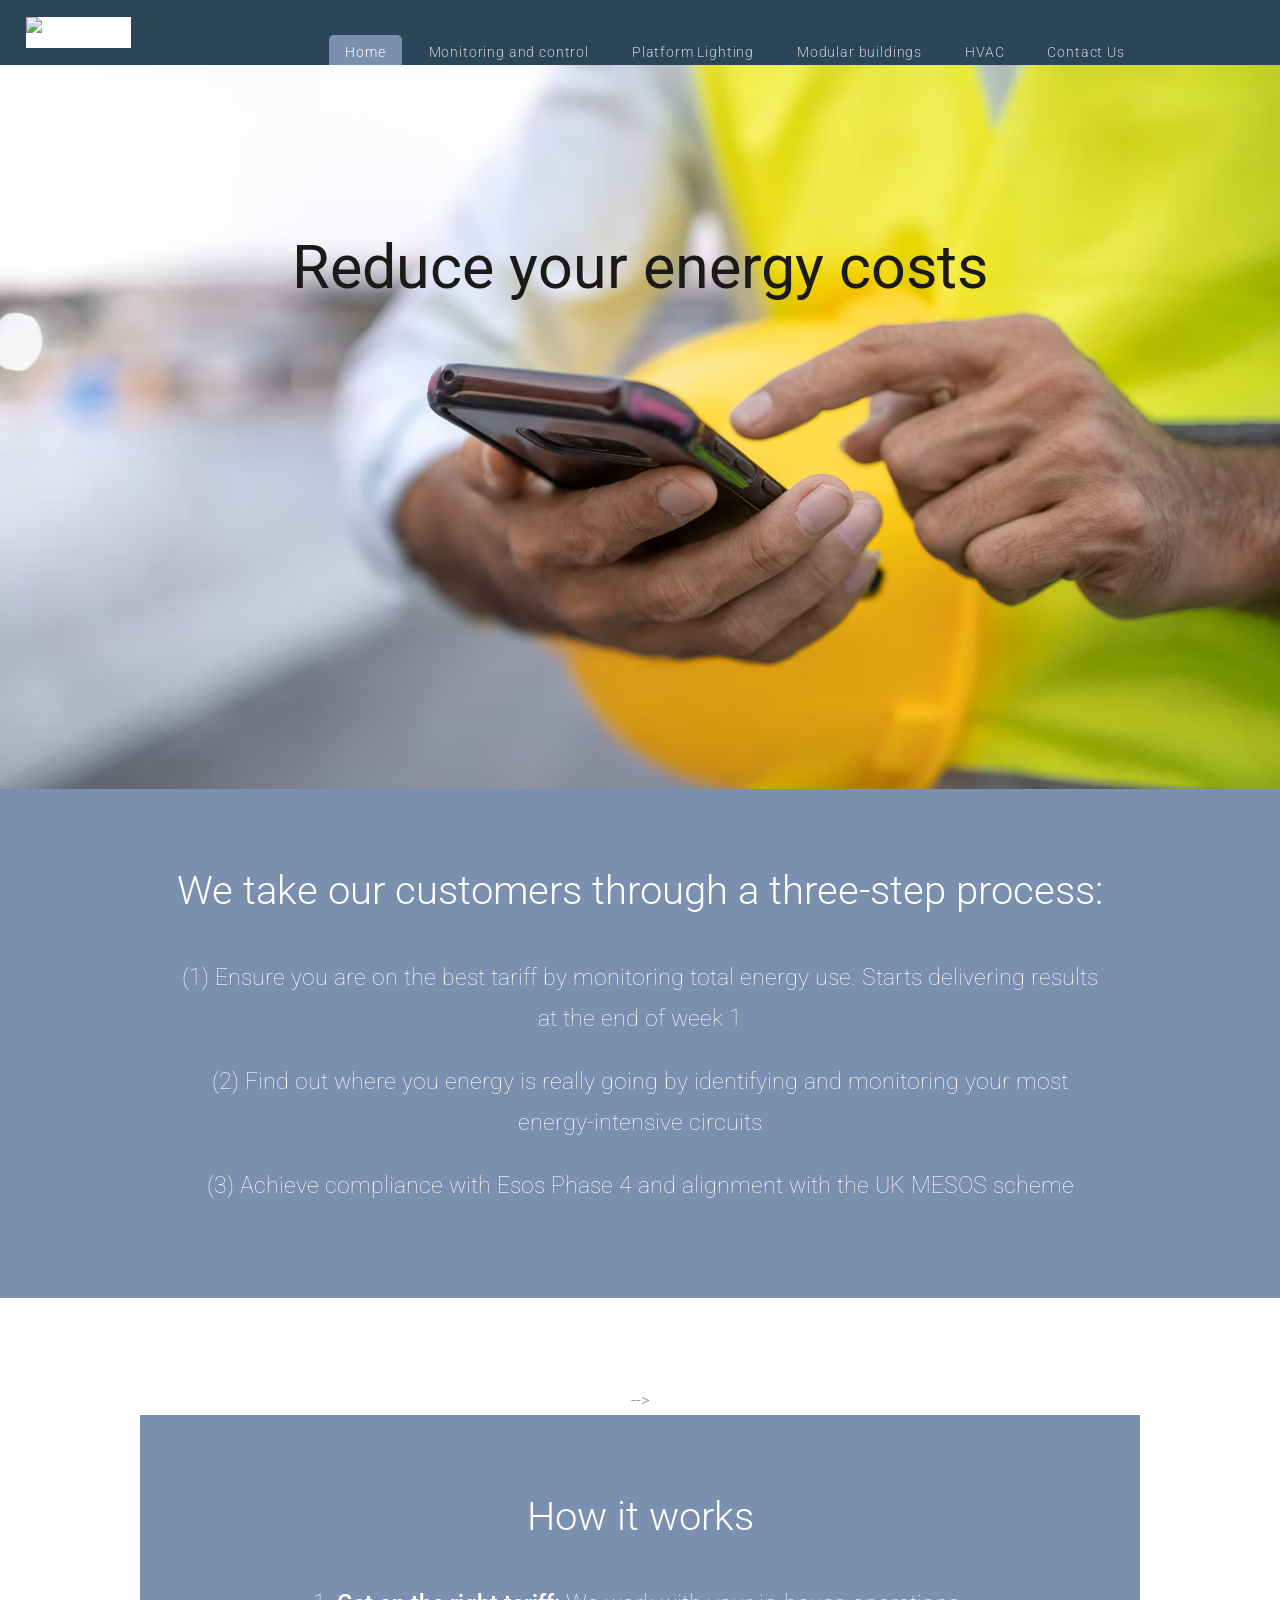
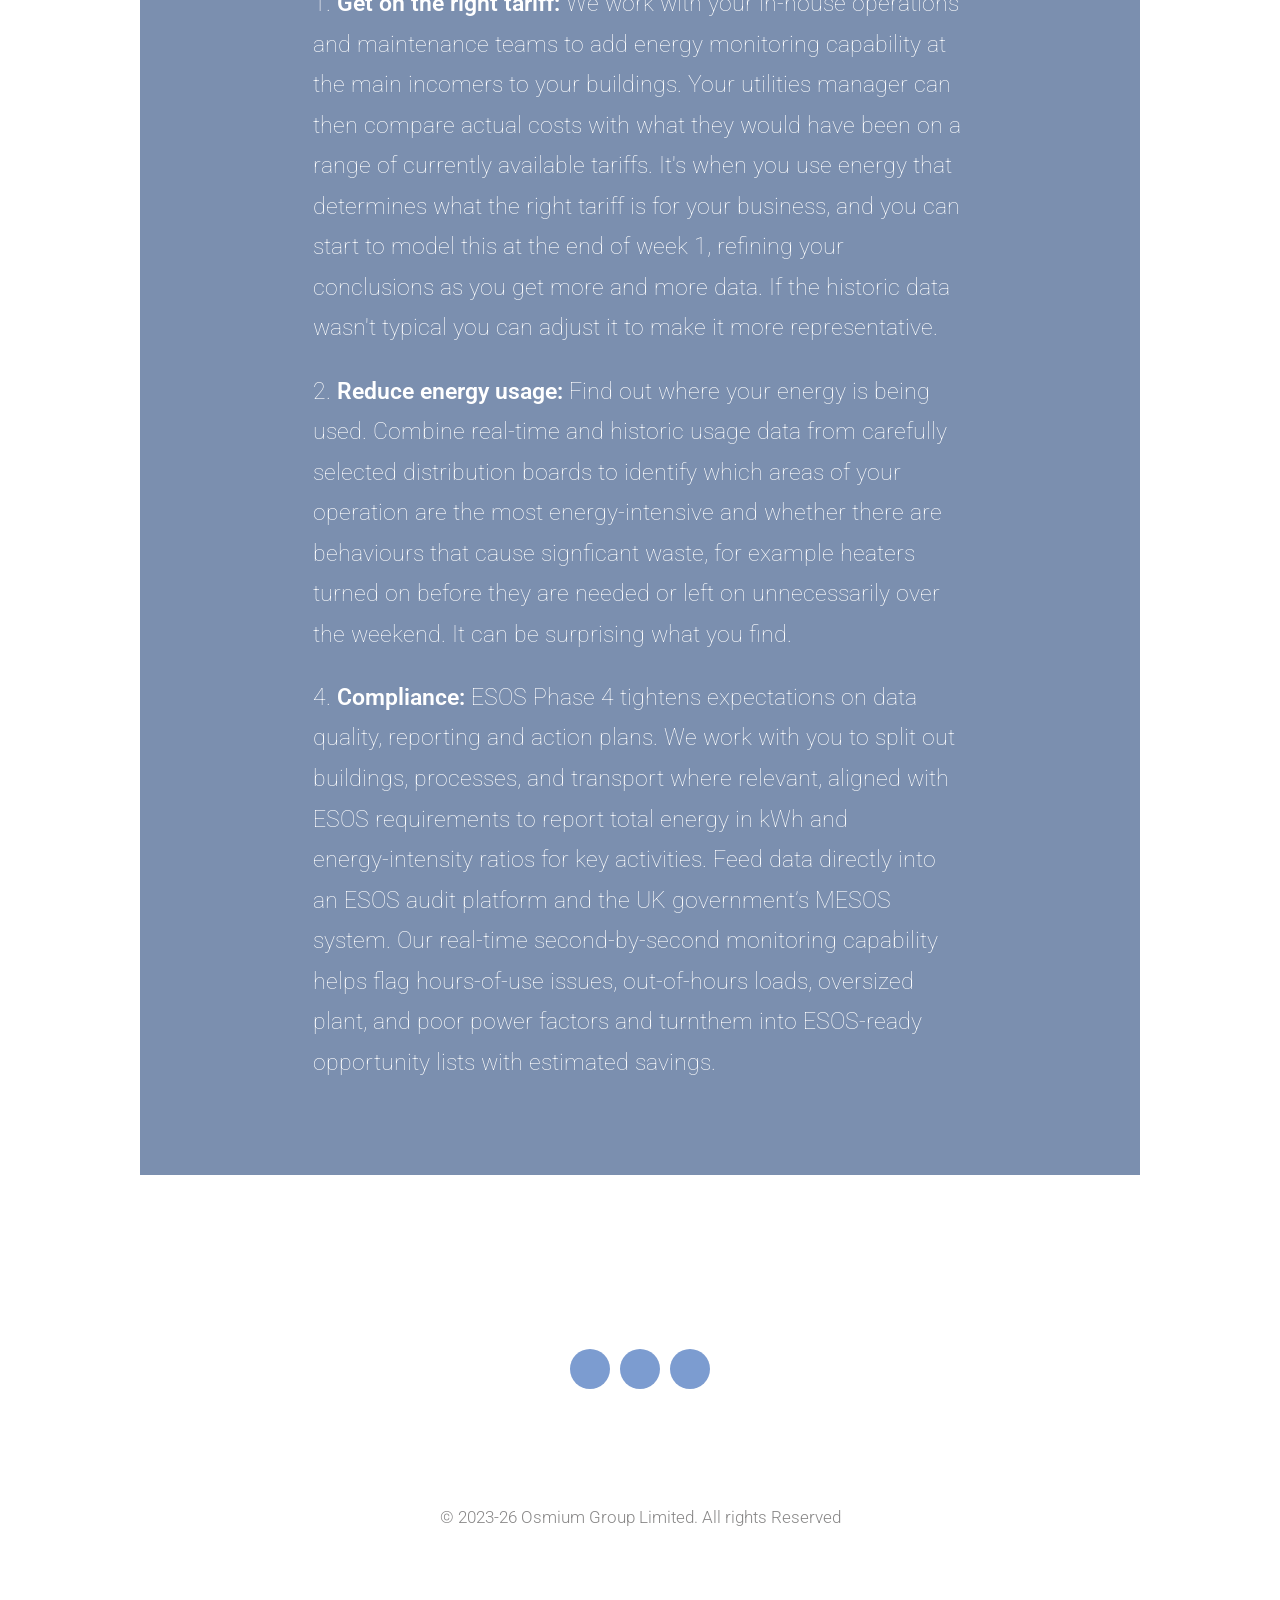
==== index.html @ f65db754 "Overhaul completed. Next job is to add a news section with some historic entries" ====
<!DOCTYPE HTML>
<!--
	Concentric by Pixelarity
	pixelarity.com | hello@pixelarity.com
	License: pixelarity.com/license
-->
<html>
	<head>
		<title>Osmium</title>
		<meta charset="utf-8" />
		<meta name="viewport" content="width=device-width, initial-scale=1, user-scalable=no" />
		<link rel="stylesheet" href="assets/css/main.css" />
	</head>
	<body class="homepage is-preload">
		<div id="page-wrapper">

			<!-- Header -->
				<div id="header">
					<div>

						<!-- Logo -->
							<div id="logo">
								<a href="index.html"><img src="images/osmium_logo_1.avif" class="header-logo" alt="Osmium" /></a>
							</div>

						<!-- Nav -->
							<nav id="nav">
								<ul>
									<li class="current_page_item"><a href="index.html">Home</a></li>
									<li><a href="energy-monitoring.html">Monitoring and control</a></li>
									<li><a href="platform-lighting.html">Platform Lighting</a></li>
									<li><a href="modular-buildings.html">Modular buildings</a></li>
									<li><a href="compressors.html">HVAC</a></li>
									<li><a href="contact-us.html">Contact Us</a></li>
									<!-- <li>
										<a href="#">Menu</a>
										<ul>
											<li><a href="platform-lighting.html">Platform Lighting</a></li>
											<li><a href="modular-buildings.html">Modular buildings</a></li>
											<li><a href="energy-monitoring.html">Energy Monitoring</a></li>
											<li><a href="compressors.html">Compressors</a></li>
										</ul>
									</li> -->
								</ul>
							</nav>

					</div>
				</div>

			<!-- Banner -->
				<div id="banner">
					<div class="container">
						<section>
							<header>
								<h2>Reduce your energy costs</h2>
								<span class="byline"><br><br><br><br><br><br><br><br></span>
							</header>
						</section>
					</div>
				</div>

			<!-- Intro -->
				<div id="intro">
					<div class="container">
						<section>
							<header>
								<h2>We take our customers through a three-step process:</h2>
							</header>
							<div class="content">
								<p>(1) Ensure you are on the best tariff by monitoring total energy use. Starts delivering results at the end of week 1</p>
								<p>(2) Find out where you energy is really going by identifying and monitoring your most energy-intensive circuits</p>
								<p>(3) Achieve compliance with Esos Phase 4 and alignment with the UK MESOS scheme</p>
							</div>
						</section>
					</div>
				</div>

			<!-- Main -->
				<div id="main">
					<div class="container">
						<!--
						<header>
							<h2>Why choose Osmium?</h2>
						</header>
						<br /> -->

						<!-- Row #1 -->

						<!--

							<ul class="featured">
								<li>
									<span class="pennant"><span class="icon solid fa-flag"></span></span>
									<h3>Reduce site visits</h3>
									<p>Unnecessary trips to remote locations waste time and money. Osmium lets you diagnose and fix issues without leaving your desk.</p>
									<p><a href="#">Read more...</a></p>
								</li>
								<li>
									<span class="pennant"><span class="icon solid fa-user"></span></span>
									<h3>Minimise downtime</h3>
									<p>Catch problems early with real-time alerts and remote controls, so your operations stay running smoothly.</p>
									<p><a href="#">Read more...</a></p>
								</li>
								<li>
									<span class="pennant"><span class="icon solid fa-inbox"></span></span>
									<h3>Extend asset life</h3>
									<p>Continuous monitoring helps you identify inefficiencies, optimise performance, and maximise the lifespan of equipment.</p>
									<p><a href="#">Read more...</a></p>
								</li>
								<li>
									<span class="pennant"><span class="icon solid fa-road"></span></span>
									<h3>Easy to deploy</h3>
									<p>Start small with a pilot, then scale up as your needs grow — Osmium is modular and works with your existing systems.</p>
									<p><a href="#">Read more...</a></p>
								</li>
								<!-- <li>
									<span class="pennant"><span class="icon solid fa-tag"></span></span>
									<h3>Lorem Ipsum</h3>
									<p>Praesent dapibus, neque id cursus faucibus, tortor neque egestas augue vulputate.</p>
								</li>
								<li>
									<span class="pennant"><span class="icon solid fa-cloud"></span></span>
									<h3>Lorem Ipsum</h3>
									<p>Praesent dapibus, neque id cursus faucibus, tortor neque egestas augue vulputate.</p>
								</li>
								<li>
									<span class="pennant"><span class="icon solid fa-bell"></span></span>
									<h3>Lorem Ipsum</h3>
									<p>Praesent dapibus, neque id cursus faucibus, tortor neque egestas augue vulputate.</p>
								</li>
								<li>
									<span class="pennant"><span class="icon solid fa-bullhorn"></span></span>
									<h3>Lorem Ipsum</h3>
									<p>Praesent dapibus, neque id cursus faucibus, tortor neque egestas augue vulputate.</p>
								</li> -->
							</ul>
						-->
						<!--<ul class="actions special">
							<li><a href="#contact" class="button alt">Book a demo now</a></li>
						</ul>..>

						

					</div>
				</div>

				<!-- How it works -->
				<div id="process">
					<div class="container">
						<section>
							<header>
								<h2>How it works</h2>
							</header>
							<div class="content left-align">
								<p>1. <strong>Get on the right tariff:</strong> We work with your in-house operations and maintenance teams to add energy monitoring capability at the main incomers to your buildings. Your utilities manager can then compare actual costs with what they would have been on a range of currently available tariffs. It's when you use energy that determines what the right tariff is for your business, and you can start to model this at the end of week 1, refining your conclusions as you get more and more data. If the historic data wasn't typical you can adjust it to make it more representative.</p>
								<p>2. <strong>Reduce energy usage:</strong> Find out where your energy is being used. Combine real-time and historic usage data from carefully selected distribution boards to identify which areas of your operation are the most energy-intensive and whether there are behaviours that cause signficant waste, for example heaters turned on before they are needed or left on unnecessarily over the weekend. It can be surprising what you find.</p>
								<p>4. <strong>Compliance:</strong> ESOS Phase 4 tightens expectations on data quality, reporting and action plans. We work with you to split out buildings, processes, and transport where relevant, aligned with ESOS requirements to report total energy in kWh and energy‑intensity ratios for key activities. Feed data directly into an ESOS audit platform and the UK government’s MESOS system. Our real-time second-by-second monitoring capability helps flag hours‑of‑use issues, out‑of‑hours loads, oversized plant, and poor power factors and turnthem into ESOS‑ready opportunity lists with estimated savings.</p>
							</div>
						</section>
					</div>
				</div>

			<!-- Staff -->


			<!-- Tweet -->


			<!-- Contact -->

			<!-- Footer -->
				<section id="footer">
					<div class="container">


						<!-- Lists -->


						<!-- Social -->
							<section>
								<ul class="social">
									<li><a href="#" class="icon brands fa-facebook-f"><span>Facebook</span></a></li>
									<li><a href="#" class="icon brands fa-twitter"><span>Twitter</span></a></li>
									<li><a href="#" class="icon brands fa-linkedin"><span>Linkedin</span></a></li>
								</ul>
							</section>

						<!-- Copyright -->
							<div class="copyright">
								&copy; 2023-26 Osmium Group Limited. All rights Reserved
							</div>

					</div>
				</section>

		</div>

		<!-- Scripts -->
			<script src="assets/js/jquery.min.js"></script>
			<script src="assets/js/jquery.dropotron.min.js"></script>
			<script src="assets/js/browser.min.js"></script>
			<script src="assets/js/breakpoints.min.js"></script>
			<script src="assets/js/util.js"></script>
			<script src="assets/js/main.js"></script>

	</body>
</html>
---- assets/css/main.css ----
@import url("https://fonts.googleapis.com/css?family=Roboto:400,300,300italic,100");
@import url(fontawesome-all.min.css);

/*
	Concentric by Pixelarity
	pixelarity.com | hello@pixelarity.com
	License: pixelarity.com/license
*/

html, body, div, span, applet, object,
iframe, h1, h2, h3, h4, h5, h6, p, blockquote,
pre, a, abbr, acronym, address, big, cite,
code, del, dfn, em, img, ins, kbd, q, s, samp,
small, strike, strong, sub, sup, tt, var, b,
u, i, center, dl, dt, dd, ol, ul, li, fieldset,
form, label, legend, table, caption, tbody,
tfoot, thead, tr, th, td, article, aside,
canvas, details, embed, figure, figcaption,
footer, header, hgroup, menu, nav, output, ruby,
section, summary, time, mark, audio, video {
	margin: 0;
	padding: 0;
	border: 0;
	font-size: 100%;
	font: inherit;
	scroll-behavior: smooth;
	vertical-align: baseline;}

article, aside, details, figcaption, figure,
footer, header, hgroup, menu, nav, section {
	display: block;}

body {
	line-height: 1;
}

ol, ul {
	list-style: none;
}

blockquote, q {
	quotes: none;
}

	blockquote:before, blockquote:after, q:before, q:after {
		content: '';
		content: none;
	}

table {
	border-collapse: collapse;
	border-spacing: 0;
}

body {
	-webkit-text-size-adjust: none;
}

mark {
	background-color: transparent;
	color: inherit;
}

input::-moz-focus-inner {
	border: 0;
	padding: 0;
}

input, select, textarea {
	-moz-appearance: none;
	-webkit-appearance: none;
	-ms-appearance: none;
	appearance: none;
}

/* Basic */

	html {
		box-sizing: border-box;
	}

	*, *:before, *:after {
		box-sizing: inherit;
	}

	body {
		background: #333131;
	}

		body.is-preload *, body.is-preload *:before, body.is-preload *:after {
			-moz-animation: none !important;
			-webkit-animation: none !important;
			-ms-animation: none !important;
			animation: none !important;
			-moz-transition: none !important;
			-webkit-transition: none !important;
			-ms-transition: none !important;
			transition: none !important;
		}

	body, input, textarea, select {
		font-family: 'Roboto', sans-serif;
		font-size: 15pt;
		font-weight: 300;
		line-height: 1.75em;
		color: #888787;
	}

	h1, h2, h3, h4, h5, h6 {
		font-weight: 300;
		color: #333131;
	}

		h1 a, h2 a, h3 a, h4 a, h5 a, h6 a {
			color: inherit;
			text-decoration: none;
		}

	strong, b {
		font-weight: 400;
		color: #333131;
	}

	em, i {
		font-style: italic;
	}

	a {
		color: #7C9CD0;
	}

	sub {
		position: relative;
		top: 0.5em;
		font-size: 0.8em;
	}

	sup {
		position: relative;
		top: -0.5em;
		font-size: 0.8em;
	}

	hr {
		border: 0;
		border-top: solid 1px #ddd;
	}

	blockquote {
		border-left: solid 0.5em #ddd;
		padding: 1em 0 1em 2em;
		font-style: italic;
	}

	p, ul, ol, dl, table {
		margin-bottom: 1em;
	}

	header {
		margin-bottom: 3em;
	}

		header h2 {
			font-weight: 300;
			font-size: 2.3em;
			color: #333131;
		}

		header .byline {
			display: block;
			padding: 1.2em 0 0.5em 0;
			font-size: 1.3em;
			font-weight: 300;
		}

	br.clear {
		clear: both;
	}

/* Row */

	.row {
		display: flex;
		flex-wrap: wrap;
		box-sizing: border-box;
		align-items: stretch;
	}

		.row > * {
			box-sizing: border-box;
		}

		.row.gtr-uniform > * > :last-child {
			margin-bottom: 0;
		}

		.row.aln-left {
			justify-content: flex-start;
		}

		.row.aln-center {
			justify-content: center;
		}

		.row.aln-right {
			justify-content: flex-end;
		}

		.row.aln-top {
			align-items: flex-start;
		}

		.row.aln-middle {
			align-items: center;
		}

		.row.aln-bottom {
			align-items: flex-end;
		}

		.row > .imp {
			order: -1;
		}

		.row > .col-1 {
			width: 8.33333%;
		}

		.row > .off-1 {
			margin-left: 8.33333%;
		}

		.row > .col-2 {
			width: 16.66667%;
		}

		.row > .off-2 {
			margin-left: 16.66667%;
		}

		.row > .col-3 {
			width: 25%;
		}

		.row > .off-3 {
			margin-left: 25%;
		}

		.row > .col-4 {
			width: 33.33333%;
		}

		.row > .off-4 {
			margin-left: 33.33333%;
		}

		.row > .col-5 {
			width: 41.66667%;
		}

		.row > .off-5 {
			margin-left: 41.66667%;
		}

		.row > .col-6 {
			width: 50%;
		}

		.row > .off-6 {
			margin-left: 50%;
		}

		.row > .col-7 {
			width: 58.33333%;
		}

		.row > .off-7 {
			margin-left: 58.33333%;
		}

		.row > .col-8 {
			width: 66.66667%;
		}

		.row > .off-8 {
			margin-left: 66.66667%;
		}

		.row > .col-9 {
			width: 75%;
		}

		.row > .off-9 {
			margin-left: 75%;
		}

		.row > .col-10 {
			width: 83.33333%;
		}

		.row > .off-10 {
			margin-left: 83.33333%;
		}

		.row > .col-11 {
			width: 91.66667%;
		}

		.row > .off-11 {
			margin-left: 91.66667%;
		}

		.row > .col-12 {
			width: 100%;
		}

		.row > .off-12 {
			margin-left: 100%;
		}

		.row.gtr-0 {
			margin-top: 0;
			margin-left: 0px;
		}

			.row.gtr-0 > * {
				padding: 0 0 0 0px;
			}

			.row.gtr-0.gtr-uniform {
				margin-top: 0px;
			}

				.row.gtr-0.gtr-uniform > * {
					padding-top: 0px;
				}

		.row.gtr-25 {
			margin-top: 0;
			margin-left: -10px;
		}

			.row.gtr-25 > * {
				padding: 0 0 0 10px;
			}

			.row.gtr-25.gtr-uniform {
				margin-top: -10px;
			}

				.row.gtr-25.gtr-uniform > * {
					padding-top: 10px;
				}

		.row.gtr-50 {
			margin-top: 0;
			margin-left: -20px;
		}

			.row.gtr-50 > * {
				padding: 0 0 0 20px;
			}

			.row.gtr-50.gtr-uniform {
				margin-top: -20px;
			}

				.row.gtr-50.gtr-uniform > * {
					padding-top: 20px;
				}

		.row {
			margin-top: 0;
			margin-left: -40px;
		}

			.row > * {
				padding: 0 0 0 40px;
			}

			.row.gtr-uniform {
				margin-top: -40px;
			}

				.row.gtr-uniform > * {
					padding-top: 40px;
				}

		.row.gtr-150 {
			margin-top: 0;
			margin-left: -60px;
		}

			.row.gtr-150 > * {
				padding: 0 0 0 60px;
			}

			.row.gtr-150.gtr-uniform {
				margin-top: -60px;
			}

				.row.gtr-150.gtr-uniform > * {
					padding-top: 60px;
				}

		.row.gtr-200 {
			margin-top: 0;
			margin-left: -80px;
		}

			.row.gtr-200 > * {
				padding: 0 0 0 80px;
			}

			.row.gtr-200.gtr-uniform {
				margin-top: -80px;
			}

				.row.gtr-200.gtr-uniform > * {
					padding-top: 80px;
				}

		@media screen and (max-width: 1680px) {

			.row {
				display: flex;
				flex-wrap: wrap;
				box-sizing: border-box;
				align-items: stretch;
			}

				.row > * {
					box-sizing: border-box;
				}

				.row.gtr-uniform > * > :last-child {
					margin-bottom: 0;
				}

				.row.aln-left {
					justify-content: flex-start;
				}

				.row.aln-center {
					justify-content: center;
				}

				.row.aln-right {
					justify-content: flex-end;
				}

				.row.aln-top {
					align-items: flex-start;
				}

				.row.aln-middle {
					align-items: center;
				}

				.row.aln-bottom {
					align-items: flex-end;
				}

				.row > .imp-wide {
					order: -1;
				}

				.row > .col-1-wide {
					width: 8.33333%;
				}

				.row > .off-1-wide {
					margin-left: 8.33333%;
				}

				.row > .col-2-wide {
					width: 16.66667%;
				}

				.row > .off-2-wide {
					margin-left: 16.66667%;
				}

				.row > .col-3-wide {
					width: 25%;
				}

				.row > .off-3-wide {
					margin-left: 25%;
				}

				.row > .col-4-wide {
					width: 33.33333%;
				}

				.row > .off-4-wide {
					margin-left: 33.33333%;
				}

				.row > .col-5-wide {
					width: 41.66667%;
				}

				.row > .off-5-wide {
					margin-left: 41.66667%;
				}

				.row > .col-6-wide {
					width: 50%;
				}

				.row > .off-6-wide {
					margin-left: 50%;
				}

				.row > .col-7-wide {
					width: 58.33333%;
				}

				.row > .off-7-wide {
					margin-left: 58.33333%;
				}

				.row > .col-8-wide {
					width: 66.66667%;
				}

				.row > .off-8-wide {
					margin-left: 66.66667%;
				}

				.row > .col-9-wide {
					width: 75%;
				}

				.row > .off-9-wide {
					margin-left: 75%;
				}

				.row > .col-10-wide {
					width: 83.33333%;
				}

				.row > .off-10-wide {
					margin-left: 83.33333%;
				}

				.row > .col-11-wide {
					width: 91.66667%;
				}

				.row > .off-11-wide {
					margin-left: 91.66667%;
				}

				.row > .col-12-wide {
					width: 100%;
				}

				.row > .off-12-wide {
					margin-left: 100%;
				}

				.row.gtr-0 {
					margin-top: 0;
					margin-left: 0px;
				}

					.row.gtr-0 > * {
						padding: 0 0 0 0px;
					}

					.row.gtr-0.gtr-uniform {
						margin-top: 0px;
					}

						.row.gtr-0.gtr-uniform > * {
							padding-top: 0px;
						}

				.row.gtr-25 {
					margin-top: 0;
					margin-left: -10px;
				}

					.row.gtr-25 > * {
						padding: 0 0 0 10px;
					}

					.row.gtr-25.gtr-uniform {
						margin-top: -10px;
					}

						.row.gtr-25.gtr-uniform > * {
							padding-top: 10px;
						}

				.row.gtr-50 {
					margin-top: 0;
					margin-left: -20px;
				}

					.row.gtr-50 > * {
						padding: 0 0 0 20px;
					}

					.row.gtr-50.gtr-uniform {
						margin-top: -20px;
					}

						.row.gtr-50.gtr-uniform > * {
							padding-top: 20px;
						}

				.row {
					margin-top: 0;
					margin-left: -40px;
				}

					.row > * {
						padding: 0 0 0 40px;
					}

					.row.gtr-uniform {
						margin-top: -40px;
					}

						.row.gtr-uniform > * {
							padding-top: 40px;
						}

				.row.gtr-150 {
					margin-top: 0;
					margin-left: -60px;
				}

					.row.gtr-150 > * {
						padding: 0 0 0 60px;
					}

					.row.gtr-150.gtr-uniform {
						margin-top: -60px;
					}

						.row.gtr-150.gtr-uniform > * {
							padding-top: 60px;
						}

				.row.gtr-200 {
					margin-top: 0;
					margin-left: -80px;
				}

					.row.gtr-200 > * {
						padding: 0 0 0 80px;
					}

					.row.gtr-200.gtr-uniform {
						margin-top: -80px;
					}

						.row.gtr-200.gtr-uniform > * {
							padding-top: 80px;
						}

		}

		@media screen and (max-width: 1280px) {

			.row {
				display: flex;
				flex-wrap: wrap;
				box-sizing: border-box;
				align-items: stretch;
			}

				.row > * {
					box-sizing: border-box;
				}

				.row.gtr-uniform > * > :last-child {
					margin-bottom: 0;
				}

				.row.aln-left {
					justify-content: flex-start;
				}

				.row.aln-center {
					justify-content: center;
				}

				.row.aln-right {
					justify-content: flex-end;
				}

				.row.aln-top {
					align-items: flex-start;
				}

				.row.aln-middle {
					align-items: center;
				}

				.row.aln-bottom {
					align-items: flex-end;
				}

				.row > .imp-normal {
					order: -1;
				}

				.row > .col-1-normal {
					width: 8.33333%;
				}

				.row > .off-1-normal {
					margin-left: 8.33333%;
				}

				.row > .col-2-normal {
					width: 16.66667%;
				}

				.row > .off-2-normal {
					margin-left: 16.66667%;
				}

				.row > .col-3-normal {
					width: 25%;
				}

				.row > .off-3-normal {
					margin-left: 25%;
				}

				.row > .col-4-normal {
					width: 33.33333%;
				}

				.row > .off-4-normal {
					margin-left: 33.33333%;
				}

				.row > .col-5-normal {
					width: 41.66667%;
				}

				.row > .off-5-normal {
					margin-left: 41.66667%;
				}

				.row > .col-6-normal {
					width: 50%;
				}

				.row > .off-6-normal {
					margin-left: 50%;
				}

				.row > .col-7-normal {
					width: 58.33333%;
				}

				.row > .off-7-normal {
					margin-left: 58.33333%;
				}

				.row > .col-8-normal {
					width: 66.66667%;
				}

				.row > .off-8-normal {
					margin-left: 66.66667%;
				}

				.row > .col-9-normal {
					width: 75%;
				}

				.row > .off-9-normal {
					margin-left: 75%;
				}

				.row > .col-10-normal {
					width: 83.33333%;
				}

				.row > .off-10-normal {
					margin-left: 83.33333%;
				}

				.row > .col-11-normal {
					width: 91.66667%;
				}

				.row > .off-11-normal {
					margin-left: 91.66667%;
				}

				.row > .col-12-normal {
					width: 100%;
				}

				.row > .off-12-normal {
					margin-left: 100%;
				}

				.row.gtr-0 {
					margin-top: 0;
					margin-left: 0px;
				}

					.row.gtr-0 > * {
						padding: 0 0 0 0px;
					}

					.row.gtr-0.gtr-uniform {
						margin-top: 0px;
					}

						.row.gtr-0.gtr-uniform > * {
							padding-top: 0px;
						}

				.row.gtr-25 {
					margin-top: 0;
					margin-left: -10px;
				}

					.row.gtr-25 > * {
						padding: 0 0 0 10px;
					}

					.row.gtr-25.gtr-uniform {
						margin-top: -10px;
					}

						.row.gtr-25.gtr-uniform > * {
							padding-top: 10px;
						}

				.row.gtr-50 {
					margin-top: 0;
					margin-left: -20px;
				}

					.row.gtr-50 > * {
						padding: 0 0 0 20px;
					}

					.row.gtr-50.gtr-uniform {
						margin-top: -20px;
					}

						.row.gtr-50.gtr-uniform > * {
							padding-top: 20px;
						}

				.row {
					margin-top: 0;
					margin-left: -40px;
				}

					.row > * {
						padding: 0 0 0 40px;
					}

					.row.gtr-uniform {
						margin-top: -40px;
					}

						.row.gtr-uniform > * {
							padding-top: 40px;
						}

				.row.gtr-150 {
					margin-top: 0;
					margin-left: -60px;
				}

					.row.gtr-150 > * {
						padding: 0 0 0 60px;
					}

					.row.gtr-150.gtr-uniform {
						margin-top: -60px;
					}

						.row.gtr-150.gtr-uniform > * {
							padding-top: 60px;
						}

				.row.gtr-200 {
					margin-top: 0;
					margin-left: -80px;
				}

					.row.gtr-200 > * {
						padding: 0 0 0 80px;
					}

					.row.gtr-200.gtr-uniform {
						margin-top: -80px;
					}

						.row.gtr-200.gtr-uniform > * {
							padding-top: 80px;
						}

		}

		@media screen and (max-width: 1080px) {

			.row {
				display: flex;
				flex-wrap: wrap;
				box-sizing: border-box;
				align-items: stretch;
			}

				.row > * {
					box-sizing: border-box;
				}

				.row.gtr-uniform > * > :last-child {
					margin-bottom: 0;
				}

				.row.aln-left {
					justify-content: flex-start;
				}

				.row.aln-center {
					justify-content: center;
				}

				.row.aln-right {
					justify-content: flex-end;
				}

				.row.aln-top {
					align-items: flex-start;
				}

				.row.aln-middle {
					align-items: center;
				}

				.row.aln-bottom {
					align-items: flex-end;
				}

				.row > .imp-narrow {
					order: -1;
				}

				.row > .col-1-narrow {
					width: 8.33333%;
				}

				.row > .off-1-narrow {
					margin-left: 8.33333%;
				}

				.row > .col-2-narrow {
					width: 16.66667%;
				}

				.row > .off-2-narrow {
					margin-left: 16.66667%;
				}

				.row > .col-3-narrow {
					width: 25%;
				}

				.row > .off-3-narrow {
					margin-left: 25%;
				}

				.row > .col-4-narrow {
					width: 33.33333%;
				}

				.row > .off-4-narrow {
					margin-left: 33.33333%;
				}

				.row > .col-5-narrow {
					width: 41.66667%;
				}

				.row > .off-5-narrow {
					margin-left: 41.66667%;
				}

				.row > .col-6-narrow {
					width: 50%;
				}

				.row > .off-6-narrow {
					margin-left: 50%;
				}

				.row > .col-7-narrow {
					width: 58.33333%;
				}

				.row > .off-7-narrow {
					margin-left: 58.33333%;
				}

				.row > .col-8-narrow {
					width: 66.66667%;
				}

				.row > .off-8-narrow {
					margin-left: 66.66667%;
				}

				.row > .col-9-narrow {
					width: 75%;
				}

				.row > .off-9-narrow {
					margin-left: 75%;
				}

				.row > .col-10-narrow {
					width: 83.33333%;
				}

				.row > .off-10-narrow {
					margin-left: 83.33333%;
				}

				.row > .col-11-narrow {
					width: 91.66667%;
				}

				.row > .off-11-narrow {
					margin-left: 91.66667%;
				}

				.row > .col-12-narrow {
					width: 100%;
				}

				.row > .off-12-narrow {
					margin-left: 100%;
				}

				.row.gtr-0 {
					margin-top: 0;
					margin-left: 0px;
				}

					.row.gtr-0 > * {
						padding: 0 0 0 0px;
					}

					.row.gtr-0.gtr-uniform {
						margin-top: 0px;
					}

						.row.gtr-0.gtr-uniform > * {
							padding-top: 0px;
						}

				.row.gtr-25 {
					margin-top: 0;
					margin-left: -5px;
				}

					.row.gtr-25 > * {
						padding: 0 0 0 5px;
					}

					.row.gtr-25.gtr-uniform {
						margin-top: -5px;
					}

						.row.gtr-25.gtr-uniform > * {
							padding-top: 5px;
						}

				.row.gtr-50 {
					margin-top: 0;
					margin-left: -10px;
				}

					.row.gtr-50 > * {
						padding: 0 0 0 10px;
					}

					.row.gtr-50.gtr-uniform {
						margin-top: -10px;
					}

						.row.gtr-50.gtr-uniform > * {
							padding-top: 10px;
						}

				.row {
					margin-top: 0;
					margin-left: -20px;
				}

					.row > * {
						padding: 0 0 0 20px;
					}

					.row.gtr-uniform {
						margin-top: -20px;
					}

						.row.gtr-uniform > * {
							padding-top: 20px;
						}

				.row.gtr-150 {
					margin-top: 0;
					margin-left: -30px;
				}

					.row.gtr-150 > * {
						padding: 0 0 0 30px;
					}

					.row.gtr-150.gtr-uniform {
						margin-top: -30px;
					}

						.row.gtr-150.gtr-uniform > * {
							padding-top: 30px;
						}

				.row.gtr-200 {
					margin-top: 0;
					margin-left: -40px;
				}

					.row.gtr-200 > * {
						padding: 0 0 0 40px;
					}

					.row.gtr-200.gtr-uniform {
						margin-top: -40px;
					}

						.row.gtr-200.gtr-uniform > * {
							padding-top: 40px;
						}

		}

		@media screen and (max-width: 960px) {

			.row {
				display: flex;
				flex-wrap: wrap;
				box-sizing: border-box;
				align-items: stretch;
			}

				.row > * {
					box-sizing: border-box;
				}

				.row.gtr-uniform > * > :last-child {
					margin-bottom: 0;
				}

				.row.aln-left {
					justify-content: flex-start;
				}

				.row.aln-center {
					justify-content: center;
				}

				.row.aln-right {
					justify-content: flex-end;
				}

				.row.aln-top {
					align-items: flex-start;
				}

				.row.aln-middle {
					align-items: center;
				}

				.row.aln-bottom {
					align-items: flex-end;
				}

				.row > .imp-narrower {
					order: -1;
				}

				.row > .col-1-narrower {
					width: 8.33333%;
				}

				.row > .off-1-narrower {
					margin-left: 8.33333%;
				}

				.row > .col-2-narrower {
					width: 16.66667%;
				}

				.row > .off-2-narrower {
					margin-left: 16.66667%;
				}

				.row > .col-3-narrower {
					width: 25%;
				}

				.row > .off-3-narrower {
					margin-left: 25%;
				}

				.row > .col-4-narrower {
					width: 33.33333%;
				}

				.row > .off-4-narrower {
					margin-left: 33.33333%;
				}

				.row > .col-5-narrower {
					width: 41.66667%;
				}

				.row > .off-5-narrower {
					margin-left: 41.66667%;
				}

				.row > .col-6-narrower {
					width: 50%;
				}

				.row > .off-6-narrower {
					margin-left: 50%;
				}

				.row > .col-7-narrower {
					width: 58.33333%;
				}

				.row > .off-7-narrower {
					margin-left: 58.33333%;
				}

				.row > .col-8-narrower {
					width: 66.66667%;
				}

				.row > .off-8-narrower {
					margin-left: 66.66667%;
				}

				.row > .col-9-narrower {
					width: 75%;
				}

				.row > .off-9-narrower {
					margin-left: 75%;
				}

				.row > .col-10-narrower {
					width: 83.33333%;
				}

				.row > .off-10-narrower {
					margin-left: 83.33333%;
				}

				.row > .col-11-narrower {
					width: 91.66667%;
				}

				.row > .off-11-narrower {
					margin-left: 91.66667%;
				}

				.row > .col-12-narrower {
					width: 100%;
				}

				.row > .off-12-narrower {
					margin-left: 100%;
				}

				.row.gtr-0 {
					margin-top: 0;
					margin-left: 0px;
				}

					.row.gtr-0 > * {
						padding: 0 0 0 0px;
					}

					.row.gtr-0.gtr-uniform {
						margin-top: 0px;
					}

						.row.gtr-0.gtr-uniform > * {
							padding-top: 0px;
						}

				.row.gtr-25 {
					margin-top: 0;
					margin-left: -5px;
				}

					.row.gtr-25 > * {
						padding: 0 0 0 5px;
					}

					.row.gtr-25.gtr-uniform {
						margin-top: -5px;
					}

						.row.gtr-25.gtr-uniform > * {
							padding-top: 5px;
						}

				.row.gtr-50 {
					margin-top: 0;
					margin-left: -10px;
				}

					.row.gtr-50 > * {
						padding: 0 0 0 10px;
					}

					.row.gtr-50.gtr-uniform {
						margin-top: -10px;
					}

						.row.gtr-50.gtr-uniform > * {
							padding-top: 10px;
						}

				.row {
					margin-top: 0;
					margin-left: -20px;
				}

					.row > * {
						padding: 0 0 0 20px;
					}

					.row.gtr-uniform {
						margin-top: -20px;
					}

						.row.gtr-uniform > * {
							padding-top: 20px;
						}

				.row.gtr-150 {
					margin-top: 0;
					margin-left: -30px;
				}

					.row.gtr-150 > * {
						padding: 0 0 0 30px;
					}

					.row.gtr-150.gtr-uniform {
						margin-top: -30px;
					}

						.row.gtr-150.gtr-uniform > * {
							padding-top: 30px;
						}

				.row.gtr-200 {
					margin-top: 0;
					margin-left: -40px;
				}

					.row.gtr-200 > * {
						padding: 0 0 0 40px;
					}

					.row.gtr-200.gtr-uniform {
						margin-top: -40px;
					}

						.row.gtr-200.gtr-uniform > * {
							padding-top: 40px;
						}

		}

		@media screen and (max-width: 736px) {

			.row {
				display: flex;
				flex-wrap: wrap;
				box-sizing: border-box;
				align-items: stretch;
			}

				.row > * {
					box-sizing: border-box;
				}

				.row.gtr-uniform > * > :last-child {
					margin-bottom: 0;
				}

				.row.aln-left {
					justify-content: flex-start;
				}

				.row.aln-center {
					justify-content: center;
				}

				.row.aln-right {
					justify-content: flex-end;
				}

				.row.aln-top {
					align-items: flex-start;
				}

				.row.aln-middle {
					align-items: center;
				}

				.row.aln-bottom {
					align-items: flex-end;
				}

				.row > .imp-mobile {
					order: -1;
				}

				.row > .col-1-mobile {
					width: 8.33333%;
				}

				.row > .off-1-mobile {
					margin-left: 8.33333%;
				}

				.row > .col-2-mobile {
					width: 16.66667%;
				}

				.row > .off-2-mobile {
					margin-left: 16.66667%;
				}

				.row > .col-3-mobile {
					width: 25%;
				}

				.row > .off-3-mobile {
					margin-left: 25%;
				}

				.row > .col-4-mobile {
					width: 33.33333%;
				}

				.row > .off-4-mobile {
					margin-left: 33.33333%;
				}

				.row > .col-5-mobile {
					width: 41.66667%;
				}

				.row > .off-5-mobile {
					margin-left: 41.66667%;
				}

				.row > .col-6-mobile {
					width: 50%;
				}

				.row > .off-6-mobile {
					margin-left: 50%;
				}

				.row > .col-7-mobile {
					width: 58.33333%;
				}

				.row > .off-7-mobile {
					margin-left: 58.33333%;
				}

				.row > .col-8-mobile {
					width: 66.66667%;
				}

				.row > .off-8-mobile {
					margin-left: 66.66667%;
				}

				.row > .col-9-mobile {
					width: 75%;
				}

				.row > .off-9-mobile {
					margin-left: 75%;
				}

				.row > .col-10-mobile {
					width: 83.33333%;
				}

				.row > .off-10-mobile {
					margin-left: 83.33333%;
				}

				.row > .col-11-mobile {
					width: 91.66667%;
				}

				.row > .off-11-mobile {
					margin-left: 91.66667%;
				}

				.row > .col-12-mobile {
					width: 100%;
				}

				.row > .off-12-mobile {
					margin-left: 100%;
				}

				.row.gtr-0 {
					margin-top: 0;
					margin-left: 0px;
				}

					.row.gtr-0 > * {
						padding: 0 0 0 0px;
					}

					.row.gtr-0.gtr-uniform {
						margin-top: 0px;
					}

						.row.gtr-0.gtr-uniform > * {
							padding-top: 0px;
						}

				.row.gtr-25 {
					margin-top: 0;
					margin-left: -5px;
				}

					.row.gtr-25 > * {
						padding: 0 0 0 5px;
					}

					.row.gtr-25.gtr-uniform {
						margin-top: -5px;
					}

						.row.gtr-25.gtr-uniform > * {
							padding-top: 5px;
						}

				.row.gtr-50 {
					margin-top: 0;
					margin-left: -10px;
				}

					.row.gtr-50 > * {
						padding: 0 0 0 10px;
					}

					.row.gtr-50.gtr-uniform {
						margin-top: -10px;
					}

						.row.gtr-50.gtr-uniform > * {
							padding-top: 10px;
						}

				.row {
					margin-top: 0;
					margin-left: -20px;
				}

					.row > * {
						padding: 0 0 0 20px;
					}

					.row.gtr-uniform {
						margin-top: -20px;
					}

						.row.gtr-uniform > * {
							padding-top: 20px;
						}

				.row.gtr-150 {
					margin-top: 0;
					margin-left: -30px;
				}

					.row.gtr-150 > * {
						padding: 0 0 0 30px;
					}

					.row.gtr-150.gtr-uniform {
						margin-top: -30px;
					}

						.row.gtr-150.gtr-uniform > * {
							padding-top: 30px;
						}

				.row.gtr-200 {
					margin-top: 0;
					margin-left: -40px;
				}

					.row.gtr-200 > * {
						padding: 0 0 0 40px;
					}

					.row.gtr-200.gtr-uniform {
						margin-top: -40px;
					}

						.row.gtr-200.gtr-uniform > * {
							padding-top: 40px;
						}

		}

/* Container */

	.container {
		margin: 0 auto;
		width: 1400px;
	}

		@media screen and (max-width: 1680px) {

			.container {
				width: 1200px;
			}

		}

		@media screen and (max-width: 1280px) {

			.container {
				width: 1000px;
			}

		}

		@media screen and (max-width: 1080px) {

			.container {
				width: 95%;
			}

		}

		@media screen and (max-width: 960px) {

			.container {
				width: 95%;
			}

		}

		@media screen and (max-width: 736px) {

			.container {
				width: 90%;
			}

		}

/* Sections/Articles */

	section, article {
		margin-bottom: 3em;
	}

		section > :last-child, section:last-child, article > :last-child, article:last-child {
			margin-bottom: 0;
		}

	.row > section, .row > article {
		margin-bottom: 0;
	}

/* Images */

	.image {
		display: inline-block;
	}

		.image img {
			display: block;
			width: 100%;
		}

		.image.featured {
			display: block;
			width: 100%;
			margin: 0 0 2em 0;
		}

		.image.full {
			display: block;
			width: 100%;
		}

		.image.left {
			float: left;
			margin: 0 2em 2em 0;
		}

		.image.centered {
			display: block;
			margin: 0 0 2em 0;
		}

			.image.centered img {
				margin: 0 auto;
				width: auto;
			}

/* Lists */

	ul {
		list-style: disc;
		padding-left: 1.25em;
	}

		ul > li {
			padding-left: 0.25em;
		}

		ul.alt {
			list-style: none;
			margin: 0;
			padding: 0;
		}

			ul.alt > li {
				display: block;
				border-top: solid 1px #aaa;
				border-top-color: rgba(0, 0, 0, 0.1);
				line-height: 2.5em;
				padding-left: 0;
			}

				ul.alt > li:first-child {
					padding-top: 0;
					border-top: 0;
				}

			ul.alt a {
				text-decoration: none;
				color: #888787;
			}

				ul.alt a:hover {
					text-decoration: underline;
				}

	ol {
		list-style: decimal;
		padding-left: 1.25em;
	}

		ol > li {
			padding-left: 0.25em;
		}

/* Lists */

	ul.lists {
		text-align: center;
		padding-left: 0;
		list-style: none;
	}

		ul.lists > li {
			display: inline-block;
			padding: 0em 1em;
		}

/* Featured */

	ul.featured {
		text-align: center;
		padding-left: 0;
		list-style: none;
	}

		ul.featured > li {
			display: inline-block;
			width: 22%;
			margin: 0 2.5% 5% 0;
			padding: 0em 0.50em;
			vertical-align: top;
		}

/* Staff */

	ul.staff {
		margin: 0em 0em 3em 0em;
		padding: 2em 0em 1.5em 0em;
		list-style: none;
		text-align: center;
		box-shadow: 0px 1px 0px rgba(0, 0, 0, 0.1), 0px -1px 0px rgba(0, 0, 0, 0.1);
	}

		ul.staff > li {
			display: inline-block;
			width: 160px;
			height: 160px;
			margin: 0 0.75em;
			background: #7C9CD0;
			border-radius: 50%;
			padding-left: 0;
		}

		ul.staff img {
			border-radius: 50%;
		}

/* Social */

	ul.social {
		margin: 3em 0em;
		padding: 2em 0em;
		box-shadow: 0px 1px 0px rgba(255, 255, 255, 0.1), 0px -1px 0px rgba(255, 255, 255, 0.1);
		text-align: center;
		list-style: none;
	}

		ul.social > li {
			display: inline-block;
			padding: 0px 3px;
		}

			ul.social > li span {
				display: none;
			}

			ul.social > li a {
				display: inline-block;
				width: 40px;
				height: 40px;
				padding-top: 2px;
				background: #7C9CD0;
				border-radius: 50%;
				line-height: 40px;
				text-align: center;
				color: #333131;
			}

		ul.social .icon {
			font-size: 1em;
			border: none;
		}

/* Icons */

	ul.icons {
		cursor: default;
		padding-left: 0;
		list-style: none;
	}

		ul.icons > li {
			display: inline-block;
			padding-left: 0;
		}

		ul.icons a {
			display: inline-block;
			width: 2em;
			height: 2em;
			line-height: 2em;
			text-align: center;
			border: 0;
		}

/* Menu */

	ul.menu {
		cursor: default;
		padding-left: 0;
		list-style: none;
	}

		ul.menu > li {
			display: inline-block;
			line-height: 1em;
			border-left: solid 1px #ddd;
			padding: 0 0 0 0.5em;
			margin: 0 0 0 0.5em;
		}

			ul.menu > li:first-child {
				border-left: 0;
				padding-left: 0;
				margin-left: 0;
			}

/* Actions */

	ul.actions {
		display: -moz-flex;
		display: -webkit-flex;
		display: -ms-flex;
		display: flex;
		cursor: default;
		list-style: none;
		margin-left: -1em;
		padding-left: 0;
	}

		ul.actions li {
			padding: 0 0 0 1em;
			vertical-align: middle;
		}

		ul.actions.special {
			-moz-justify-content: center;
			-webkit-justify-content: center;
			-ms-justify-content: center;
			justify-content: center;
			width: 100%;
			margin-left: 0;
		}

			ul.actions.special li:first-child {
				padding-left: 0;
			}

		ul.actions.stacked {
			-moz-flex-direction: column;
			-webkit-flex-direction: column;
			-ms-flex-direction: column;
			flex-direction: column;
			margin-left: 0;
		}

			ul.actions.stacked li {
				padding: 1.3em 0 0 0;
			}

				ul.actions.stacked li:first-child {
					padding-top: 0;
				}

		ul.actions.fit {
			width: calc(100% + 1em);
		}

			ul.actions.fit li {
				-moz-flex-grow: 1;
				-webkit-flex-grow: 1;
				-ms-flex-grow: 1;
				flex-grow: 1;
				-moz-flex-shrink: 1;
				-webkit-flex-shrink: 1;
				-ms-flex-shrink: 1;
				flex-shrink: 1;
				width: 100%;
			}

				ul.actions.fit li > * {
					width: 100%;
				}

			ul.actions.fit.stacked {
				width: 100%;
			}

		@media screen and (max-width: 736px) {

			ul.actions:not(.fixed) {
				-moz-flex-direction: column;
				-webkit-flex-direction: column;
				-ms-flex-direction: column;
				flex-direction: column;
				margin-left: 0;
				width: 100% !important;
			}

				ul.actions:not(.fixed) li {
					-moz-flex-grow: 1;
					-webkit-flex-grow: 1;
					-ms-flex-grow: 1;
					flex-grow: 1;
					-moz-flex-shrink: 1;
					-webkit-flex-shrink: 1;
					-ms-flex-shrink: 1;
					flex-shrink: 1;
					padding: 1em 0 0 0;
					text-align: center;
					width: 100%;
				}

					ul.actions:not(.fixed) li > * {
						width: 100%;
					}

					ul.actions:not(.fixed) li:first-child {
						padding-top: 0;
					}

					ul.actions:not(.fixed) li input[type="submit"],
					ul.actions:not(.fixed) li input[type="reset"],
					ul.actions:not(.fixed) li input[type="button"],
					ul.actions:not(.fixed) li button,
					ul.actions:not(.fixed) li .button {
						width: 100%;
					}

						ul.actions:not(.fixed) li input[type="submit"].icon:before,
						ul.actions:not(.fixed) li input[type="reset"].icon:before,
						ul.actions:not(.fixed) li input[type="button"].icon:before,
						ul.actions:not(.fixed) li button.icon:before,
						ul.actions:not(.fixed) li .button.icon:before {
							margin-left: -0.5em;
						}

		}

/* Forms */

	form {
		width: 80%;
		margin: 0em auto;
	}

		form input[type="text"], form input[type="password"], form input[type="email"] {
			-moz-transition: background-color 0.25s ease-in-out, border-color 0.35s ease-in-out;
			-webkit-transition: background-color 0.25s ease-in-out, border-color 0.35s ease-in-out;
			-ms-transition: background-color 0.25s ease-in-out, border-color 0.35s ease-in-out;
			transition: background-color 0.25s ease-in-out, border-color 0.35s ease-in-out;
			-webkit-appearance: none;
			width: 100%;
			border: 0;
			padding: 0.70em 1em;
			font-size: 1em;
			font-family: 'Roboto', sans-serif;
			font-weight: 300;
			border-radius: 6px;
			background: rgba(0, 0, 0, 0.03);
			border: 1px solid rgba(0, 0, 0, 0);
			outline: none;
			color: #888787;
		}

		form select, form textarea {
			-moz-transition: background-color 0.25s ease-in-out, border-color 0.35s ease-in-out;
			-webkit-transition: background-color 0.25s ease-in-out, border-color 0.35s ease-in-out;
			-ms-transition: background-color 0.25s ease-in-out, border-color 0.35s ease-in-out;
			transition: background-color 0.25s ease-in-out, border-color 0.35s ease-in-out;
			-webkit-appearance: none;
			width: 100%;
			border: 0;
			padding: 0.70em 1em;
			font-size: 1em;
			font-family: 'Roboto', sans-serif;
			font-weight: 300;
			border-radius: 6px;
			background: rgba(0, 0, 0, 0.03);
			border: 1px solid rgba(0, 0, 0, 0);
			outline: none;
			color: #888787;
		}

		form input[type=text]:focus, form input[type=password]:focus {
			background: rgba(0, 0, 0, 0.04);
			border: 1px solid rgba(0, 0, 0, 0.05);
		}

		form select:focus {
			background: rgba(0, 0, 0, 0.04);
			border: 1px solid rgba(0, 0, 0, 0.05);
		}

		form textarea {
			height: 10em;
		}

			form textarea:focus {
				background: rgba(0, 0, 0, 0.04);
				border: 1px solid rgba(0, 0, 0, 0.05);
			}

		form .formerize-placeholder, form ::-webkit-input-placeholder, form :-moz-placeholder, form ::-moz-placeholder, form :-ms-input-placeholder {
			color: #93989f !important;
		}

		form ::-moz-focus-inner {
			border: 0;
		}

/* Tables */

	table {
		width: 100%;
	}

		table tbody tr:nth-child(2n+2) {
			background: #f4f4f4;
		}

		table td {
			padding: 0.5em 1em 0.5em 1em;
		}

		table th {
			text-align: left;
			font-weight: 400;
			padding: 0.5em 1em 0.5em 1em;
		}

		table thead {
			background: #444;
			color: #fff;
		}

		table tfoot {
			background: #eee;
		}

/* Buttons */

	.button {
		-moz-transition: background-color 0.35s ease-in-out, border-color 0.35s ease-in-out, color 0.35s ease-in-out;
		-webkit-transition: background-color 0.35s ease-in-out, border-color 0.35s ease-in-out, color 0.35s ease-in-out;
		-ms-transition: background-color 0.35s ease-in-out, border-color 0.35s ease-in-out, color 0.35s ease-in-out;
		transition: background-color 0.35s ease-in-out, border-color 0.35s ease-in-out, color 0.35s ease-in-out;
		position: relative;
		display: inline-block;
		background: none;
		border: 3px solid #FFF;
		border-radius: 5px;
		font-size: 0.85em;
		padding: 0.70em 2em 0.70em 2em;
		color: #fff !important;
		text-decoration: none;
		font-size: 1.2em;
		font-weight: 300;
		text-align: center;
	}

		.button:hover {
			background: #FFF;
			border-color: rgba(255, 255, 255, 0.4);
			color: #000 !important;
		}

		.button.alt {
			padding: 0.50em 2em 0.50em 2em;
			border-radius: 5px;
			border-color: rgba(0, 0, 0, 0.1);
			color: #333131 !important;
		}

			.button.alt:hover {
				background: #333131;
				color: #FFF !important;
			}

/* FA Icons */

	.pennant {
		position: relative;
		display: inline-block;
		margin-bottom: 2em;
		padding: 0.40em;
		border-radius: 50%;
		border: 1px solid #787777;
		cursor: default;
	}

	.icon {
		position: relative;
		display: inline-block;
		width: 3em;
		height: 3em;
		border-radius: 50%;
		border: 1px solid #787777;
		line-height: 3em;
		font-size: 1.8em;
		color: #7b8faf;
		text-decoration: none;
	}

		.icon.solid:before {
			font-weight: 900;
		}

		.icon.brands:before {
			font-family: 'Font Awesome 5 Brands';
		}

		.icon:before {
			display: inline-block;
			font-family: 'Font Awesome 5 Free';
			font-size: 1.25em;
			text-decoration: none;
			font-style: normal;
			font-weight: normal;
			line-height: 1;
			-webkit-font-smoothing: antialiased;
			-moz-osx-font-smoothing: grayscale;
		}

/* Header */

	#header {
		position: relative;
		padding: 1em 1.5em 1em 1.5em;
		background-color: #2b4559;
	}

		#header .container {
			position: relative;
		}

/* Logo */

	#logo h1 {
		color: #FFF;
	}

	#logo a {
		display: block;
		letter-spacing: 1px;
		font-size: 1.25em;
		font-weight: 300;
		color: #FFF;
	}

	#logo img {
		background-color: white;
		width: 4rem;
	}

/* Nav */

	#nav {
		position: absolute;
		right: 8em;
		top: 2em;
	}

		#nav > ul {
			margin: 0;
			list-style: none;
			padding-left: 0;
		}

			#nav > ul > li {
				float: left;
				padding-left: 0;
			}

				#nav > ul > li:last-child {
					padding-right: 0;
				}

				#nav > ul > li > a, #nav > ul > li > span {
					-moz-transition: background-color 0.25s ease-in-out, color 0.25s ease-in-out;
					-webkit-transition: background-color 0.25s ease-in-out, color 0.25s ease-in-out;
					-ms-transition: background-color 0.25s ease-in-out, color 0.25s ease-in-out;
					transition: background-color 0.25s ease-in-out, color 0.25s ease-in-out;
					display: block;
					margin-left: 0.7em;
					padding: 0.20em 1.2em;
					letter-spacing: 0.06em;
					text-decoration: none;
					font-weight: 300;
					font-size: 0.80em;
					outline: 0;
					color: #ccc;
					border-radius: 5px;
				}

		#nav li.active:hover > a, #nav li.active:hover > span {
			color: #fff;
		}

		#nav li.current_page_item > a, #nav li.current_page_item > span {
			background: #7b8faf;
			color: #FFF;
		}

		#nav > ul > li > ul {
			display: none;
		}

	.dropotron {
		text-align: left;
		line-height: 2em;
		min-width: 13em;
		background: #333131;
		line-height: 1em;
		padding: 0.85em;
		border-radius: 8px;
		list-style: none;
	}

		.dropotron a, .dropotron span {
			-moz-transition: color 0.25s ease-in-out;
			-webkit-transition: color 0.25s ease-in-out;
			-ms-transition: color 0.25s ease-in-out;
			transition: color 0.25s ease-in-out;
			display: block;
			padding: 1em 0 1em 0;
			border-top: solid 1px;
			border-color: rgba(255, 255, 255, 0.1);
			border-bottom: 0;
			letter-spacing: 0.05em;
			font-size: 0.80em;
			text-decoration: none;
			color: #ccc;
		}

		.dropotron li {
			padding-left: 0;
		}

			.dropotron li:first-child > a, .dropotron li:first-child > span {
				border-top: 0;
			}

			.dropotron li.active > a, .dropotron li.active > span {
				color: #FFF;
			}

			.dropotron li:hover > a, .dropotron li:hover > span {
				color: #FFF;
			}

		.dropotron.level-0 {
			border-radius: 0px 0px 8px 8px !important;
			margin-left: 0.75em;
		}

/* Banner */

	#banner {
		position: relative;
		padding: 10em 0 9em 0;
		background: #333 url(../../images/hi-viz-banner.png) no-repeat center;
		background-size: cover;
		text-align: center;
		color: #831414;
	}

		#banner:after {
			position: absolute;
			display: block;
			content: "";
			width: 100%;
			height: 100%;
			top: 0;
			left: 0;
		}

		#banner header {
			position: relative;
			z-index: 1;
			margin-bottom: 2em;
		}

			#banner header h2 {
				font-size: 3.5em;
				font-weight: 400;
				color: #1c1919;
				line-height: 1;
			}

			#banner header .byline {
				margin-top: 0.50em;
				font-size: 1.5em;
				font-weight: 300;
				color: #e7e3e3;
			}

		#banner p {
			letter-spacing: -0.02em;
			font-size: 1.3em;
			color: #7b7b7b;
		}

		#banner .button {
			position: relative;
			z-index: 1;
		}

/* Main */

	.homepage #main {
		text-align: center;
	}

	#main {
		position: relative;
		padding: 5em 0em 5em 0em;
		background: #fff;
	}

		#main h3 {
			display: block;
			padding: 1.5em 0em 1.5em 0em;
			font-size: 1.3em;
		}

		#main .pennant, #main .icon {
			border-color: #fefdfd;
		}

		#main .actions {
			padding-top: 1em;
		}

/* Sidebar */

	#sidebar section, #sidebar2 section {
		margin-top: 4em;
	}

		#sidebar section:first-child, #sidebar2 section:first-child {
			border-top: 0;
			margin-top: 0;
			padding-top: 0;
		}

	#sidebar header, #sidebar2 header {
		margin-bottom: 2em;
	}

		#sidebar header h2, #sidebar2 header h2 {
			font-size: 1.6em;
		}

	#sidebar .button, #sidebar2 .button {
		margin: 2em 0em 0em 0em;
	}

	#sidebar .default, #sidebar2 .default {
		margin-top: 2em;
	}

		#sidebar .default li, #sidebar2 .default li {
			text-align: left;
		}

/* Intro */

	#intro {
		position: relative;
		padding: 5em 0em 4em 0em;
		background: #7b8faf; /* #7C9CD0 */
		text-align: center;
		color: #fff;
	}

		#intro p {
			line-height: 1.8em;
			font-size: 1.3em;
			font-weight: 100;
		}

		#intro header h2 {
			color: #FFF;
		}

		#intro .content {
			padding: 0em 3em;

			@media screen and (max-width: 680px) {
				padding: 0;
				
			}
		}

/* Process / How it works */
		#process {
			background: #7b8faf;
			position: relative;
			padding: 5em 0em 4em 0em;
			text-align: center;
			color: #FFF;
		}

		#process p {
			line-height: 1.8em;
			font-size: 1.3em;
			font-weight: 100;
		}

		#process header h2 {
			color: #FFF;
		}

		#process .content {
			padding: 0em 10em;

			@media screen and (max-width: 680px) {
				padding: 0;
				
			}
		}

		#process strong {
			color: #FFF;
			font-weight: 600;
		}

		#process .content.left-align {
			text-align: left;
		}

/* Staff */

	#staff {
		position: relative;
		padding: 5em 0em 4em 0em;
		background: #f2f1f1;
		text-align: center;
	}

		#staff p {
			letter-spacing: -0.02em;
			font-size: 1.3em;
			color: #888787;
		}

/* Tweets */

	#tweets {
		position: relative;
		padding: 8em 0em;
		background: #fff url(../../images/pic02.jpg) no-repeat center;
		background-size: cover;
		text-align: center;
		color: #FFF;
	}

		#tweets .tweet {
			display: block;
			font-size: 1.5em;
			line-height: 1.25em;
		}

/* Contact */

	#contact {
		position: relative;
		padding: 5em 0em 5em 0em;
		background: #fff;
		text-align: center;
	}

/* Footer */

	#footer {
		position: relative;
		padding: 5em 0em 4em 0em;
	}

		#footer header {
			text-align: center;
			padding-bottom: 3em;
			box-shadow: 0px 1px 0px rgba(255, 255, 255, 0.1);
		}

			#footer header h2 {
				color: #7C9CD0;
			}

		#footer ul.alt li {
			border-top-color: #403E3E;
		}

/* Copyright */

	.copyright {
		display: block;
		padding: 1em 0em;
		text-align: center;
	}

/* Wide */

	@media screen and (max-width: 1680px) {

		/* Basic */

			body, input, textarea, select {
				font-size: 13pt;
				line-height: 1.75em;
			}

	}

/* Normal */

	@media screen and (max-width: 1280px) {

		/* Lists */

			ul.lists {
				text-align: center;
			}

				ul.lists > li {
					padding: 0em 0.7em;
				}

		/* Staff */

			ul.staff {
				display: block;
				text-align: center;
			}

				ul.staff > li {
					margin: 0 0.50em;
				}

		/* Intro */

			#intro .content {
				padding: 0em 2em;
			}

	}

/* Narrow */

	@media screen and (max-width: 1080px) {

		/* Basic */

			body, input, textarea, select {
				font-size: 11pt;
			}

			form {
				width: 90%;
			}

		/* Featured */

			ul.featured > li {
				width: 30%;
				margin: 0 2.5% 5% 0;
			}

		/* Lists */

			ul.lists {
				text-align: center;
			}

				ul.lists > li {
					margin-bottom: 2em;
					padding: 0em 1em;
				}

		/* Staff */

			ul.staff > li {
				margin: 0 0.50em;
			}

		/* Logo */

			#logo a {
				padding-left: 0.70em;
			}

	}

/* Narrower */

	@media screen and (max-width: 960px) {

		/* Basic */

			body, input, textarea, select {
				font-size: 11pt;
			}

			form {
				width: 90%;
			}

		/* Featured */

			ul.featured > li {
				width: 40% !important;
				margin: 0 2.5% 5% 0;
			}

		/* Lists */

			ul.lists {
				text-align: center;
			}

				ul.lists > li {
					margin-bottom: 2em;
					padding: 0em 1.5em;
				}

		/* Staff */

			ul.staff > li {
				margin: 0 0.75em 0 0.75em;
			}

		/* Header */

			#header {
				padding: 1.5em 0 1.5em 0;
			}

			#logo {
				position: relative;
				left: 0;
				top: 0;
				margin: 0 0 1em 0;
				width: 100%;
			}

				#logo h1 {
					display: block;
					text-align: center;
				}

		/* Nav */

			#nav {
				position: relative;
				left: 0;
				top: 0;
			}

				#nav > ul {
					text-align: center;
				}

					#nav > ul > li {
						float: none;
						display: inline-block;
					}

						#nav > ul > li:last-child {
							padding-right: 0;
						}

						#nav > ul > li > a, #nav > ul > li > span {
							display: block;
							margin-left: 0.7em;
							padding: 0.20em 1.2em;
							letter-spacing: 0.06em;
							text-decoration: none;
							font-weight: 100;
							font-size: 0.80em;
							outline: 0;
							color: #FFF;
						}

			.dropotron.level-0 {
				margin-top: 1em;
			}

	}

/* Mobile */

	#navPanel, #titleBar {
		display: none;
	}

	@media screen and (max-width: 736px) {

		/* Basic */

			html, body {
				overflow-x: hidden;
			}

			body, input, textarea, select {
				line-height: 1.75em;
				font-size: 11pt;
				letter-spacing: 0;
			}

			body {
				min-width: 320px;
			}

			h2, h3, h4, h5, h6 {
				line-height: 1.5em;
				font-size: 1.5em;
			}

			section, article {
				clear: both;
				margin: 2em 0 2em 0 !important;
			}

				section > :first-child, section:first-child, article > :first-child, article:first-child {
					margin-top: 0 !important;
				}

			header h2 {
				font-size: 1.8em;
			}

			form {
				width: 100%;
			}

		/* Images */

			.image.full {
				width: 70%;
			}

		/* Lists */

			ul.staff {
				text-align: center;
			}

				ul.staff > li {
					display: inline-block;
					margin: 1em 2em;
				}

				ul.staff img {
					width: inherit;
				}

		/* Featured */

			ul.featured > li {
				display: block !important;
				width: 100% !important;
			}

		/* Social */

			ul.social {
				margin-top: 0em !important;
			}

		/* Lists */

			ul.lists > li {
				width: 100%;
			}

		/* Button */

			.button {
				display: block;
				width: 100% !important;
				max-width: 320px;
				margin: 0 auto;
				padding: 0.70em 1em !important;
			}

				.button.alt {
					display: block;
					width: 100% !important;
					padding: 0.70em 1em !important;
				}

		/* Icons */

			.pennant {
				margin-bottom: 0em;
			}

		/* Nav Panel */

			#page-wrapper {
				-moz-backface-visibility: hidden;
				-webkit-backface-visibility: hidden;
				-ms-backface-visibility: hidden;
				backface-visibility: hidden;
				-moz-transition: -moz-transform 0.5s ease;
				-webkit-transition: -webkit-transform 0.5s ease;
				-ms-transition: -ms-transform 0.5s ease;
				transition: transform 0.5s ease;
				padding-bottom: 1px;
			}

			#titleBar {
				-moz-backface-visibility: hidden;
				-webkit-backface-visibility: hidden;
				-ms-backface-visibility: hidden;
				backface-visibility: hidden;
				-moz-transition: -moz-transform 0.5s ease;
				-webkit-transition: -webkit-transform 0.5s ease;
				-ms-transition: -ms-transform 0.5s ease;
				transition: transform 0.5s ease;
				display: block;
				height: 44px;
				left: 0;
				position: fixed;
				top: 0;
				width: 100%;
				z-index: 10001;
				background: none;
			}

				#titleBar .toggle {
					position: absolute;
					right: 0;
					/* left: 0; */
					top: 18px; /* 0 */
					width: 80px;
					height: 60px;
				}

					#titleBar .toggle:before {
						content: '';
						position: absolute;
						left: 7px;
						top: 7px;
						background: rgba(0, 0, 0, 0.2);
						width: 60px;
						height: 44px;
						border-radius: 4px;
					}

					#titleBar .toggle:after {
						content: '';
						display: block;
						width: 20px;
						height: 12px;
						position: absolute;
						left: 28px;
						top: 23px;
						background: url("images/toggle.svg") 0px 0px no-repeat;
						opacity: 0.7;
					}

					#titleBar .toggle:active:after {
						opacity: 0.9;
					}

			#navPanel {
				-moz-backface-visibility: hidden;
				-webkit-backface-visibility: hidden;
				-ms-backface-visibility: hidden;
				backface-visibility: hidden;
				-moz-transform: translateX(-275px);
				-webkit-transform: translateX(-275px);
				-ms-transform: translateX(-275px);
				transform: translateX(-275px);
				-moz-transition: -moz-transform 0.5s ease;
				-webkit-transition: -webkit-transform 0.5s ease;
				-ms-transition: -ms-transform 0.5s ease;
				transition: transform 0.5s ease;
				display: block;
				height: 100%;
				left: 0;
				overflow-y: auto;
				position: fixed;
				top: 0;
				width: 275px;
				z-index: 10002;
				background: #1d1d1d;
			}

				#navPanel .link {
					display: block;
					color: #888;
					text-decoration: none;
					height: 44px;
					line-height: 44px;
					border-top: solid 1px rgba(255, 255, 255, 0.05);
					padding: 0 1em 0 1em;
				}

					#navPanel .link:first-child {
						border-top: 0;
					}

					#navPanel .link.depth-0 {
						color: #fff;
					}

				#navPanel .indent-1 {
					display: inline-block;
					width: 1em;
				}

				#navPanel .indent-2 {
					display: inline-block;
					width: 2em;
				}

				#navPanel .indent-3 {
					display: inline-block;
					width: 3em;
				}

				#navPanel .indent-4 {
					display: inline-block;
					width: 4em;
				}

				#navPanel .indent-5 {
					display: inline-block;
					width: 5em;
				}

				#navPanel .depth-0 {
					color: #fff;
				}

			body.navPanel-visible #page-wrapper {
				-moz-transform: translateX(275px);
				-webkit-transform: translateX(275px);
				-ms-transform: translateX(275px);
				transform: translateX(275px);
			}

			body.navPanel-visible #titleBar {
				-moz-transform: translateX(275px);
				-webkit-transform: translateX(275px);
				-ms-transform: translateX(275px);
				transform: translateX(275px);
			}

			body.navPanel-visible #navPanel {
				-moz-transform: translateX(0);
				-webkit-transform: translateX(0);
				-ms-transform: translateX(0);
				transform: translateX(0);
			}

		/* Header */

			#header {
				padding: 0;
			}

			#logo {
				top: 0em;
				margin: 1.15em 0 1.15em 0;
			}

			#nav {
				display: none;
			}

		/* Banner */

			#banner {
				padding: 3em 0em 3em 0em;
			}

				#banner header h2 {
					font-size: 2.4em;
				}

				#banner header .byline {
					margin-top: 0.50em;
					font-size: 1.2em;
					font-weight: 300;
				}

		/* Intro */

			#intro {
				padding: 4em 0em 3em 0em;
			}

				#intro p {
					font-size: 1.1em;
				}

		/* Main */

			#main {
				padding: 3em 0em 2em 0em;
			}

				#main .actions {
					padding-top: 1em;
				}

			.homepage #main {
				padding: 4em 0em 4em 0em;
			}

		/* Sidebar */

			#sidebar .default li, #sidebar2 .default li {
				display: block;
				text-align: left;
			}

		/* Staff */

			#staff {
				padding: 4em 0em 3em 0em;
				text-align: center;
			}

				#staff p {
					font-size: 1.1em;
				}

		/* Tweets */

			#tweets {
				padding: 5em 0em;
			}

				#tweets .tweet {
					font-size: 1.1em;
				}

				#tweets .pennant {
					margin-bottom: 2em;
				}

		/* Contact */

			#contact {
				padding: 4em 0em 4em 0em;
			}

		/* Footer */

			#footer {
				padding: 2em 0em 2em 0em;
			}

	}

	.flex-grid {
		display: flex;
		flex-wrap: wrap;
		gap: 10px;
	}

	.flex-grid-item {
		flex: 1 1 250px; /* Grow, shrink, basis */
		min-width: 0; /* Prevents overflow issues */
		text-align: center;
	}

	.centred-content {
		margin: 0 auto;
	}

	.bordered-text {
		border: 1px solid #ccc;
		padding: 1em;
		border-radius: 8px;
		background: #f9f9f9;
		text-align: left;
	}

	.screenshot-border {
		border: 1px solid #ccc;
		padding: 0.5em;
		border-radius: 8px;
		background: #fff;
		box-shadow: 0 2px 5px rgba(0,0,0,0.1);
	}

	.flex-images {
		display: flex;
		flex-wrap: wrap;
		gap: 10px;
	}

	.flex-images > div {
		flex: 1 1 calc(50% - 5px); /* Two items per row with gap */
		min-width: 0; /* Prevents overflow */
	}

	@media screen and (max-width: 736px) {
		.flex-images > div {
			flex: 1 1 100%; /* Full width on mobile - stacked */
		}
	}

	.centred-text {
		text-align: center;
	}
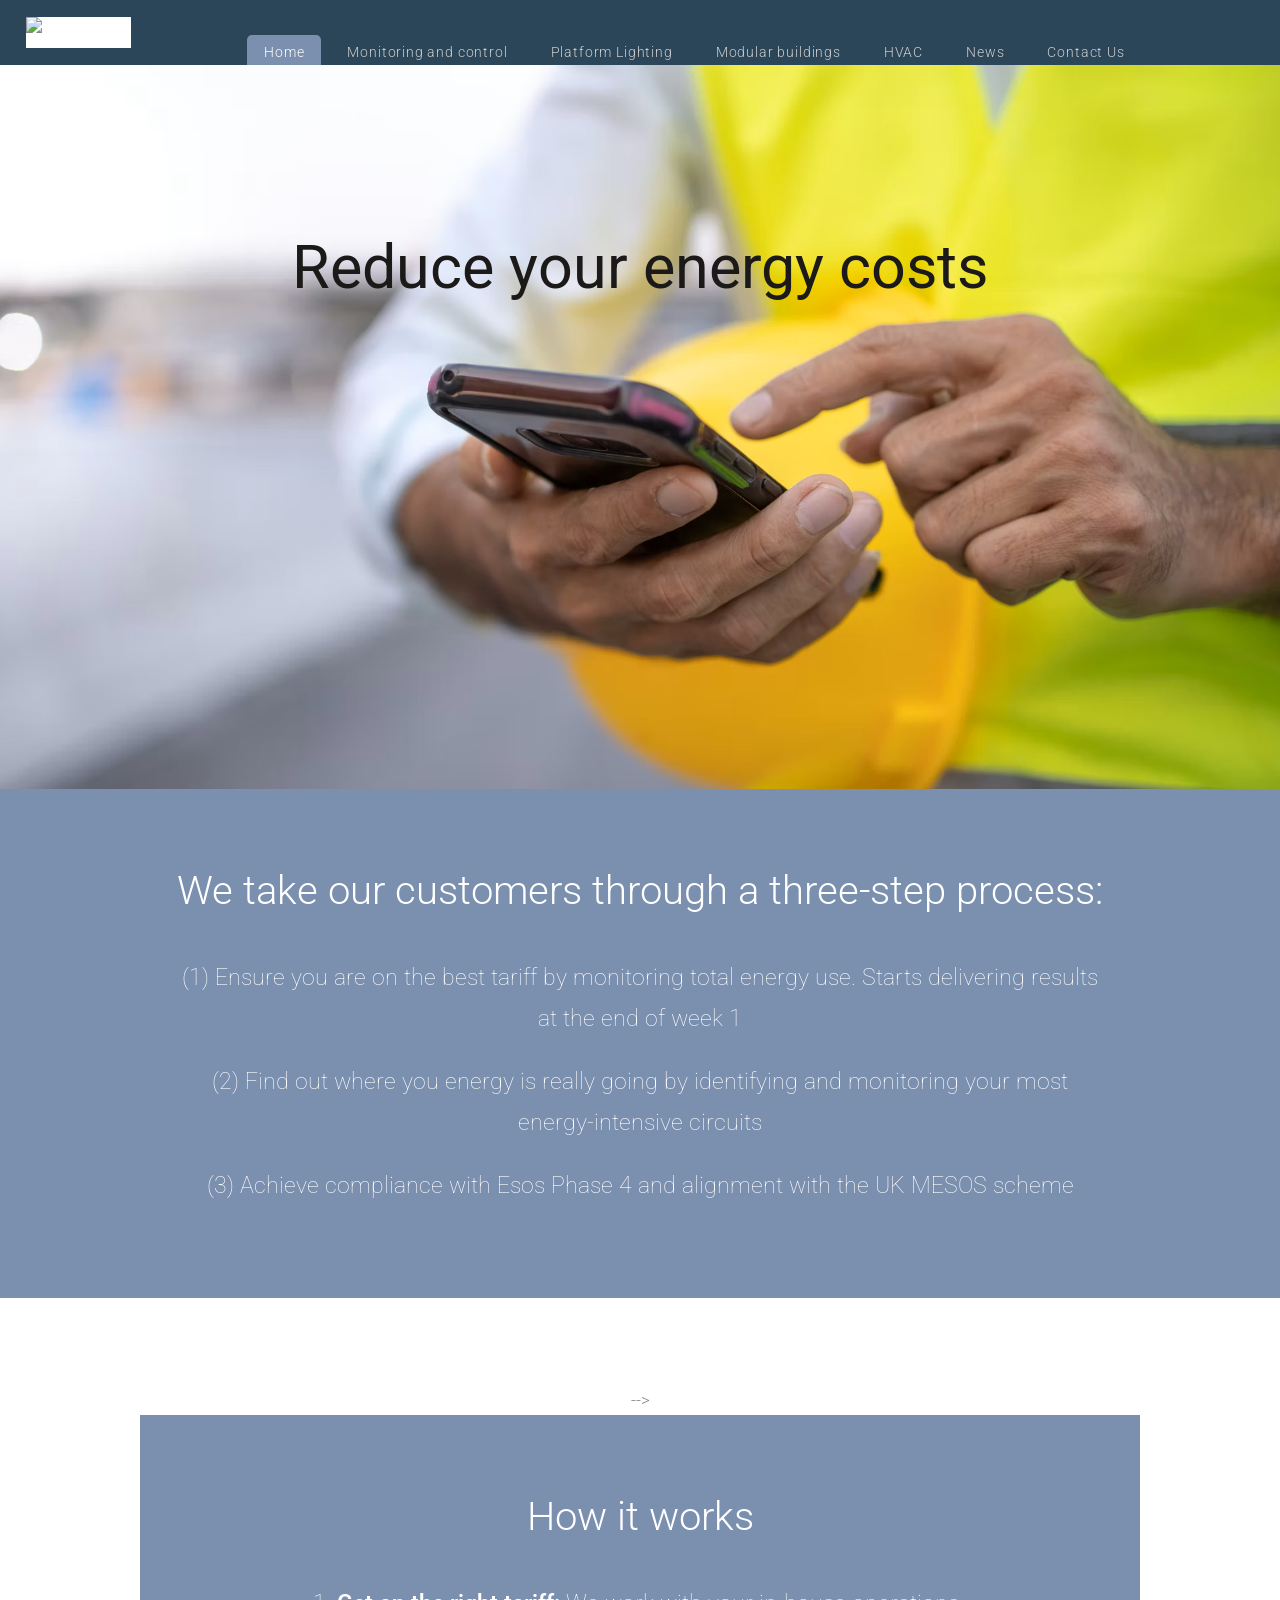
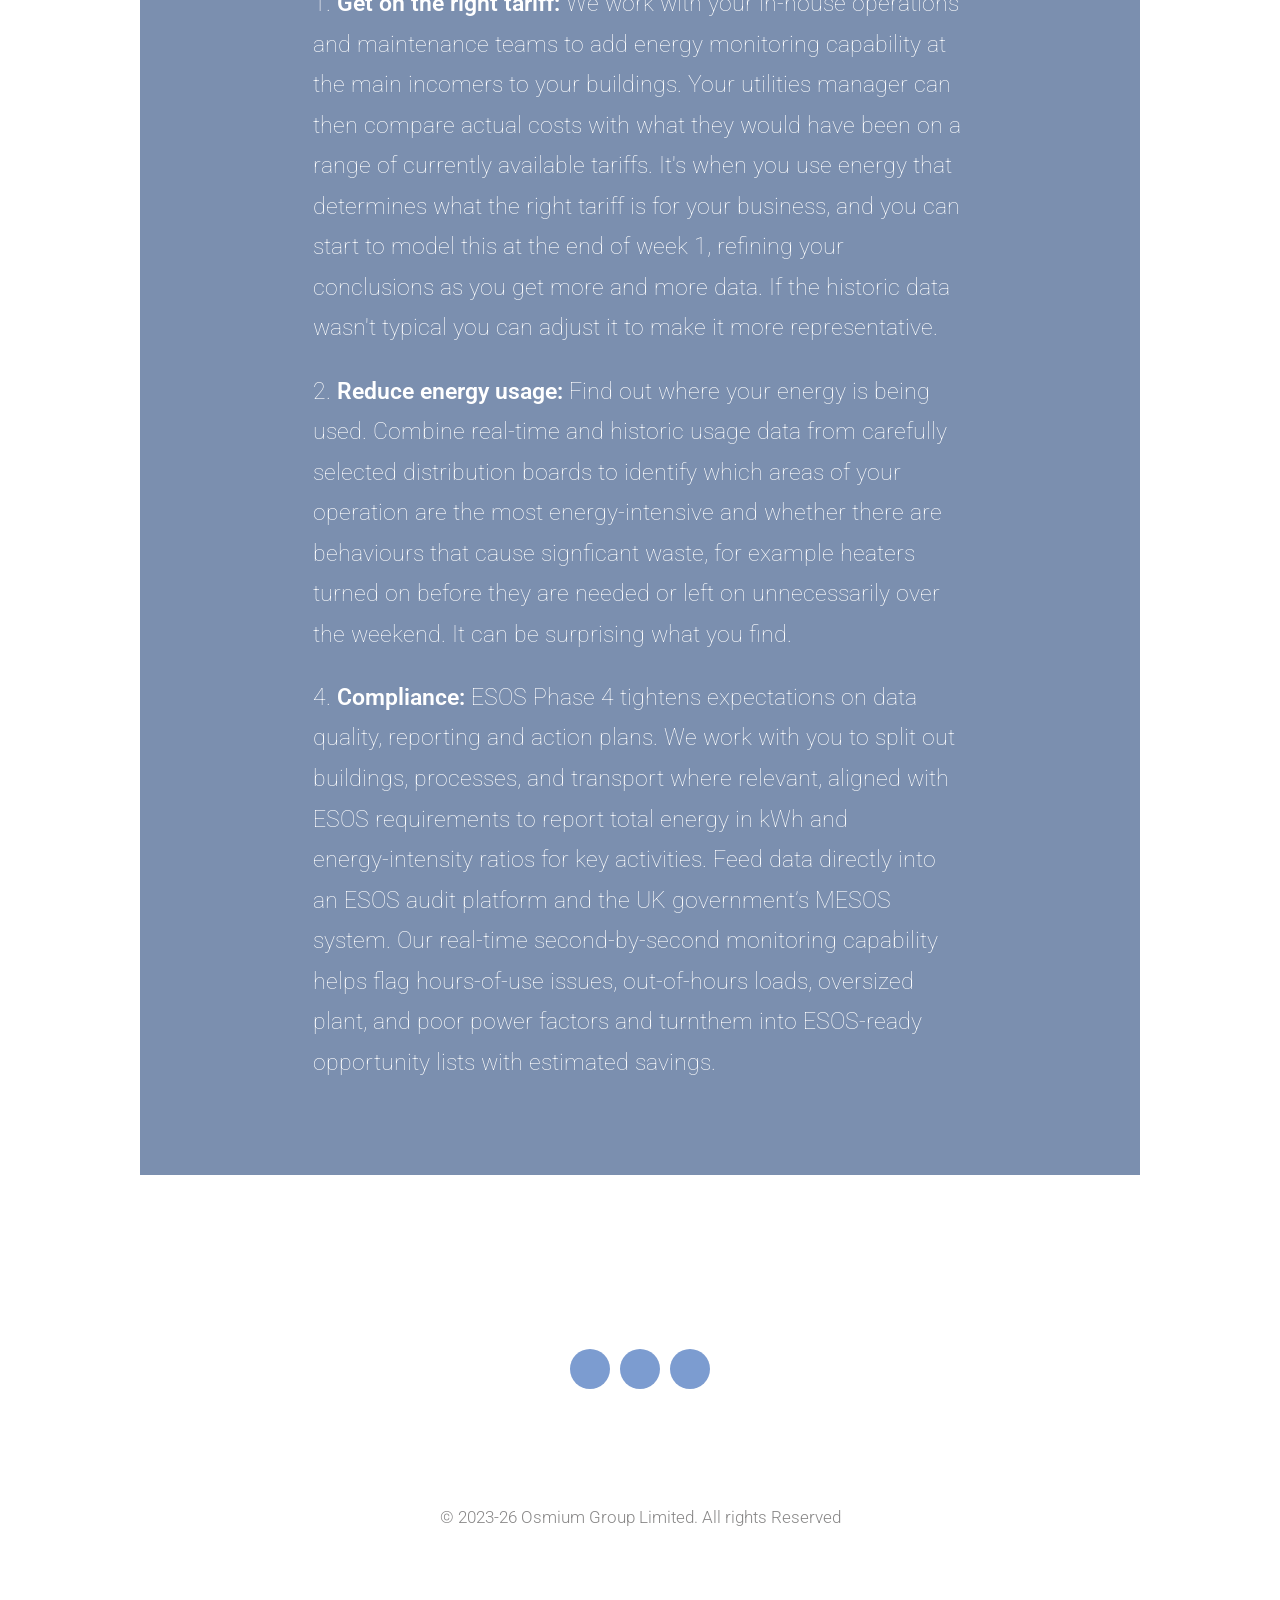
==== commit 31f2e9f7: "News section added and populated" ====
--- a/index.html
+++ b/index.html
@@ -31,6 +31,7 @@
 									<li><a href="platform-lighting.html">Platform Lighting</a></li>
 									<li><a href="modular-buildings.html">Modular buildings</a></li>
 									<li><a href="compressors.html">HVAC</a></li>
+									<li><a href="news.html">News</a></li>
 									<li><a href="contact-us.html">Contact Us</a></li>
 									<!-- <li>
 										<a href="#">Menu</a>
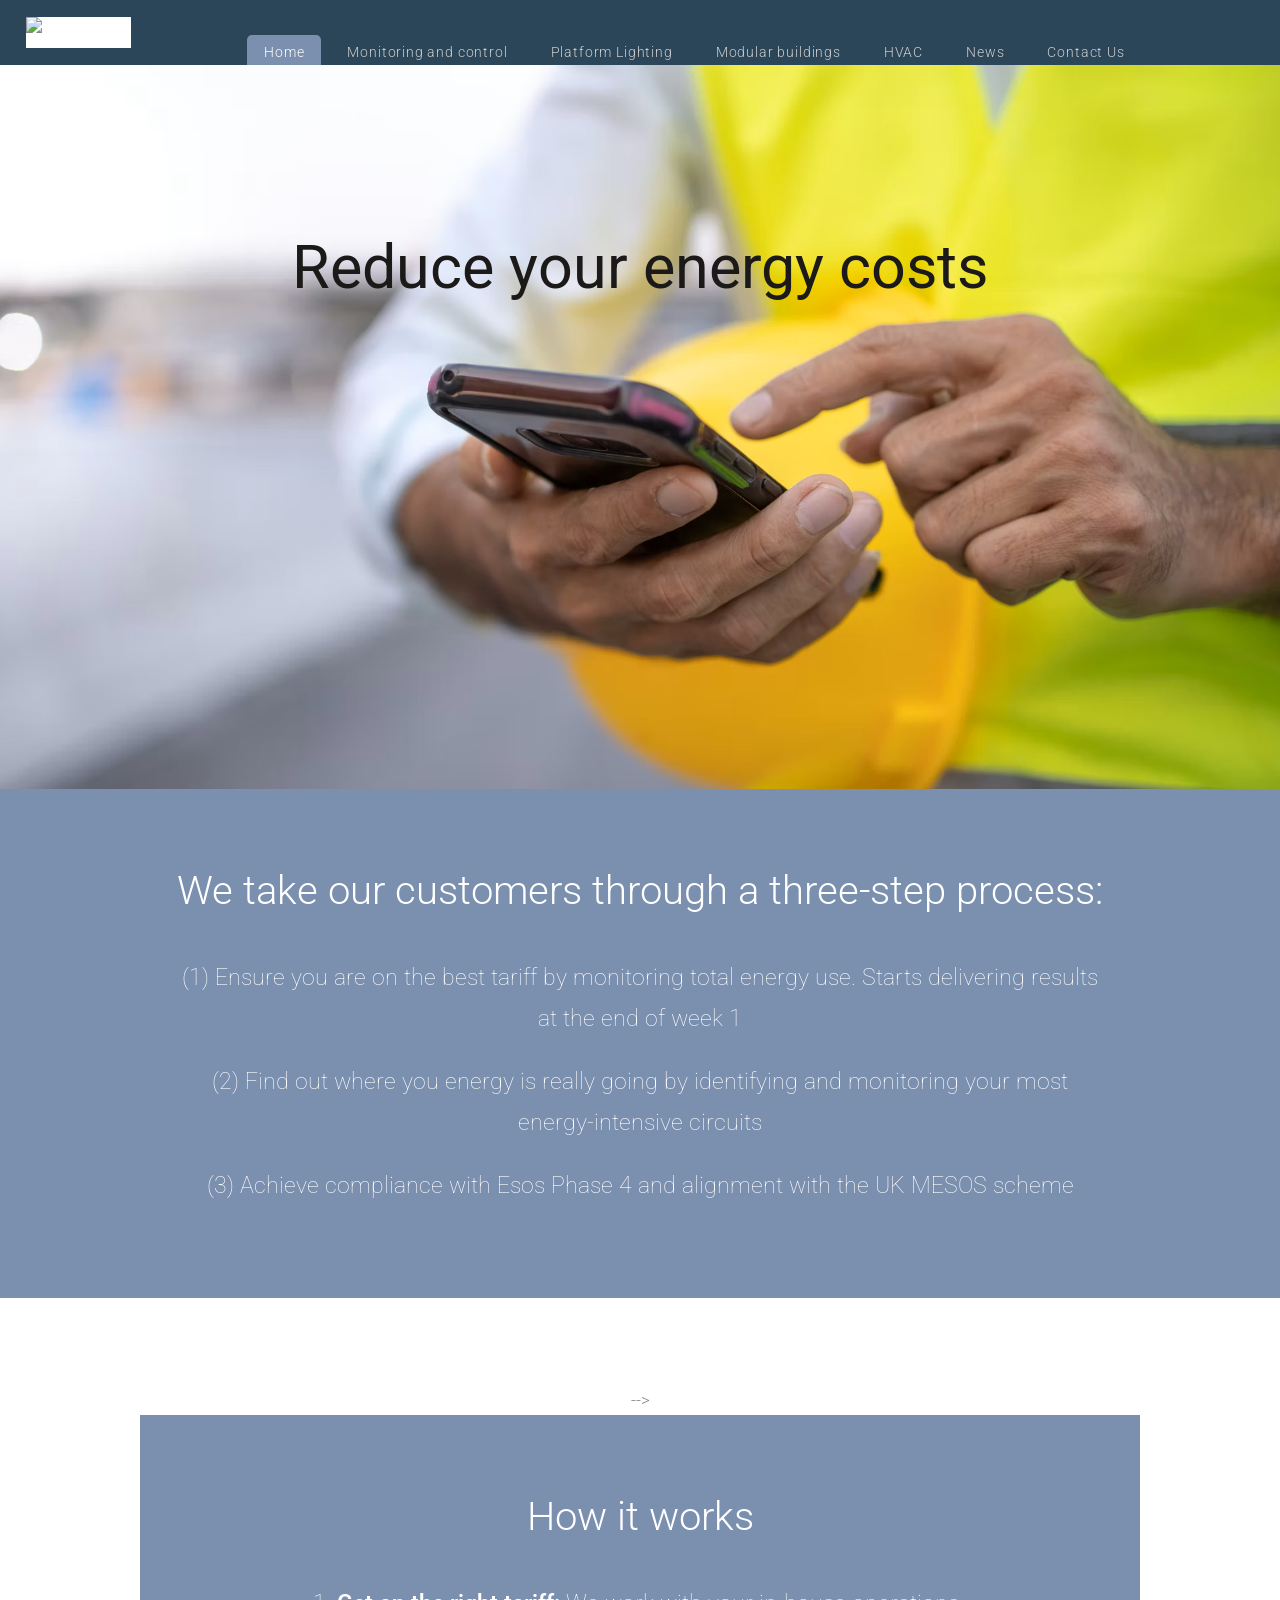
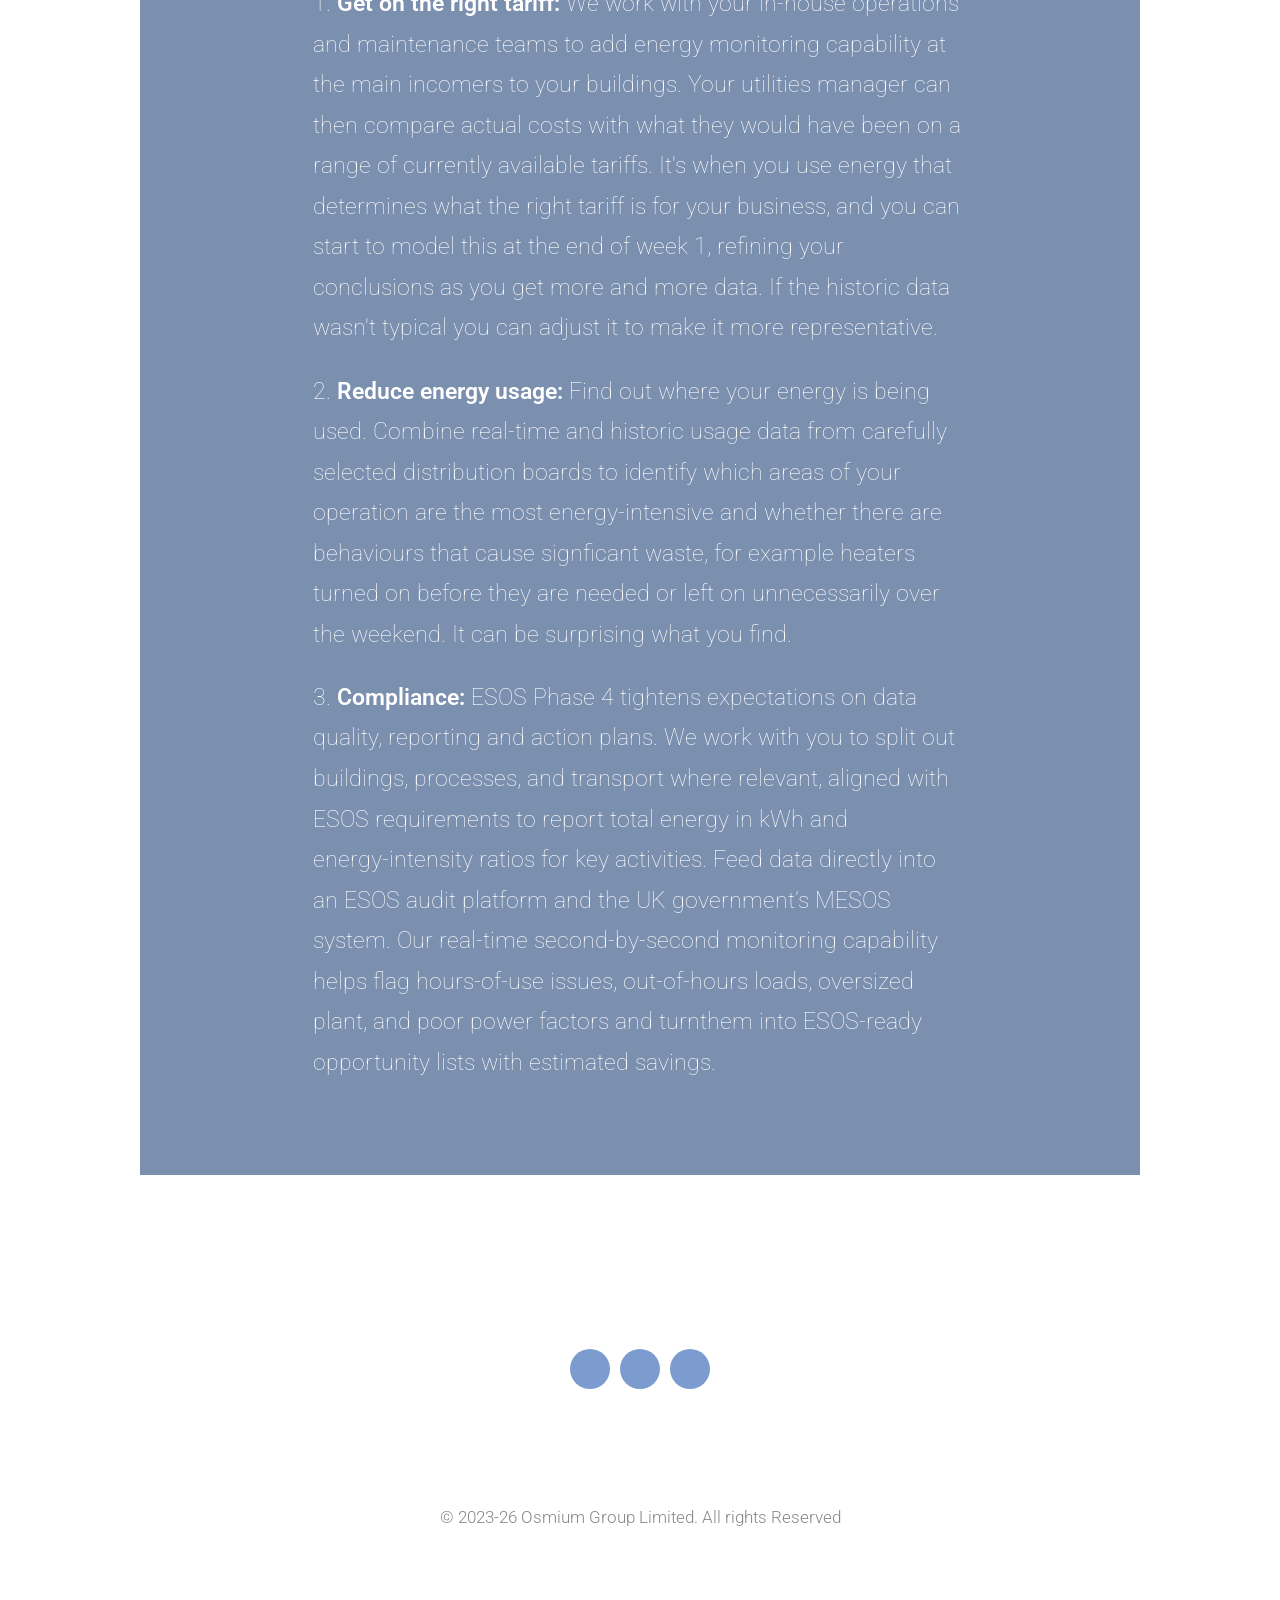
==== commit 514f847c: "Small typo fixed" ====
--- a/index.html
+++ b/index.html
@@ -155,7 +155,7 @@
 							<div class="content left-align">
 								<p>1. <strong>Get on the right tariff:</strong> We work with your in-house operations and maintenance teams to add energy monitoring capability at the main incomers to your buildings. Your utilities manager can then compare actual costs with what they would have been on a range of currently available tariffs. It's when you use energy that determines what the right tariff is for your business, and you can start to model this at the end of week 1, refining your conclusions as you get more and more data. If the historic data wasn't typical you can adjust it to make it more representative.</p>
 								<p>2. <strong>Reduce energy usage:</strong> Find out where your energy is being used. Combine real-time and historic usage data from carefully selected distribution boards to identify which areas of your operation are the most energy-intensive and whether there are behaviours that cause signficant waste, for example heaters turned on before they are needed or left on unnecessarily over the weekend. It can be surprising what you find.</p>
-								<p>4. <strong>Compliance:</strong> ESOS Phase 4 tightens expectations on data quality, reporting and action plans. We work with you to split out buildings, processes, and transport where relevant, aligned with ESOS requirements to report total energy in kWh and energy‑intensity ratios for key activities. Feed data directly into an ESOS audit platform and the UK government’s MESOS system. Our real-time second-by-second monitoring capability helps flag hours‑of‑use issues, out‑of‑hours loads, oversized plant, and poor power factors and turnthem into ESOS‑ready opportunity lists with estimated savings.</p>
+								<p>3. <strong>Compliance:</strong> ESOS Phase 4 tightens expectations on data quality, reporting and action plans. We work with you to split out buildings, processes, and transport where relevant, aligned with ESOS requirements to report total energy in kWh and energy‑intensity ratios for key activities. Feed data directly into an ESOS audit platform and the UK government’s MESOS system. Our real-time second-by-second monitoring capability helps flag hours‑of‑use issues, out‑of‑hours loads, oversized plant, and poor power factors and turnthem into ESOS‑ready opportunity lists with estimated savings.</p>
 							</div>
 						</section>
 					</div>
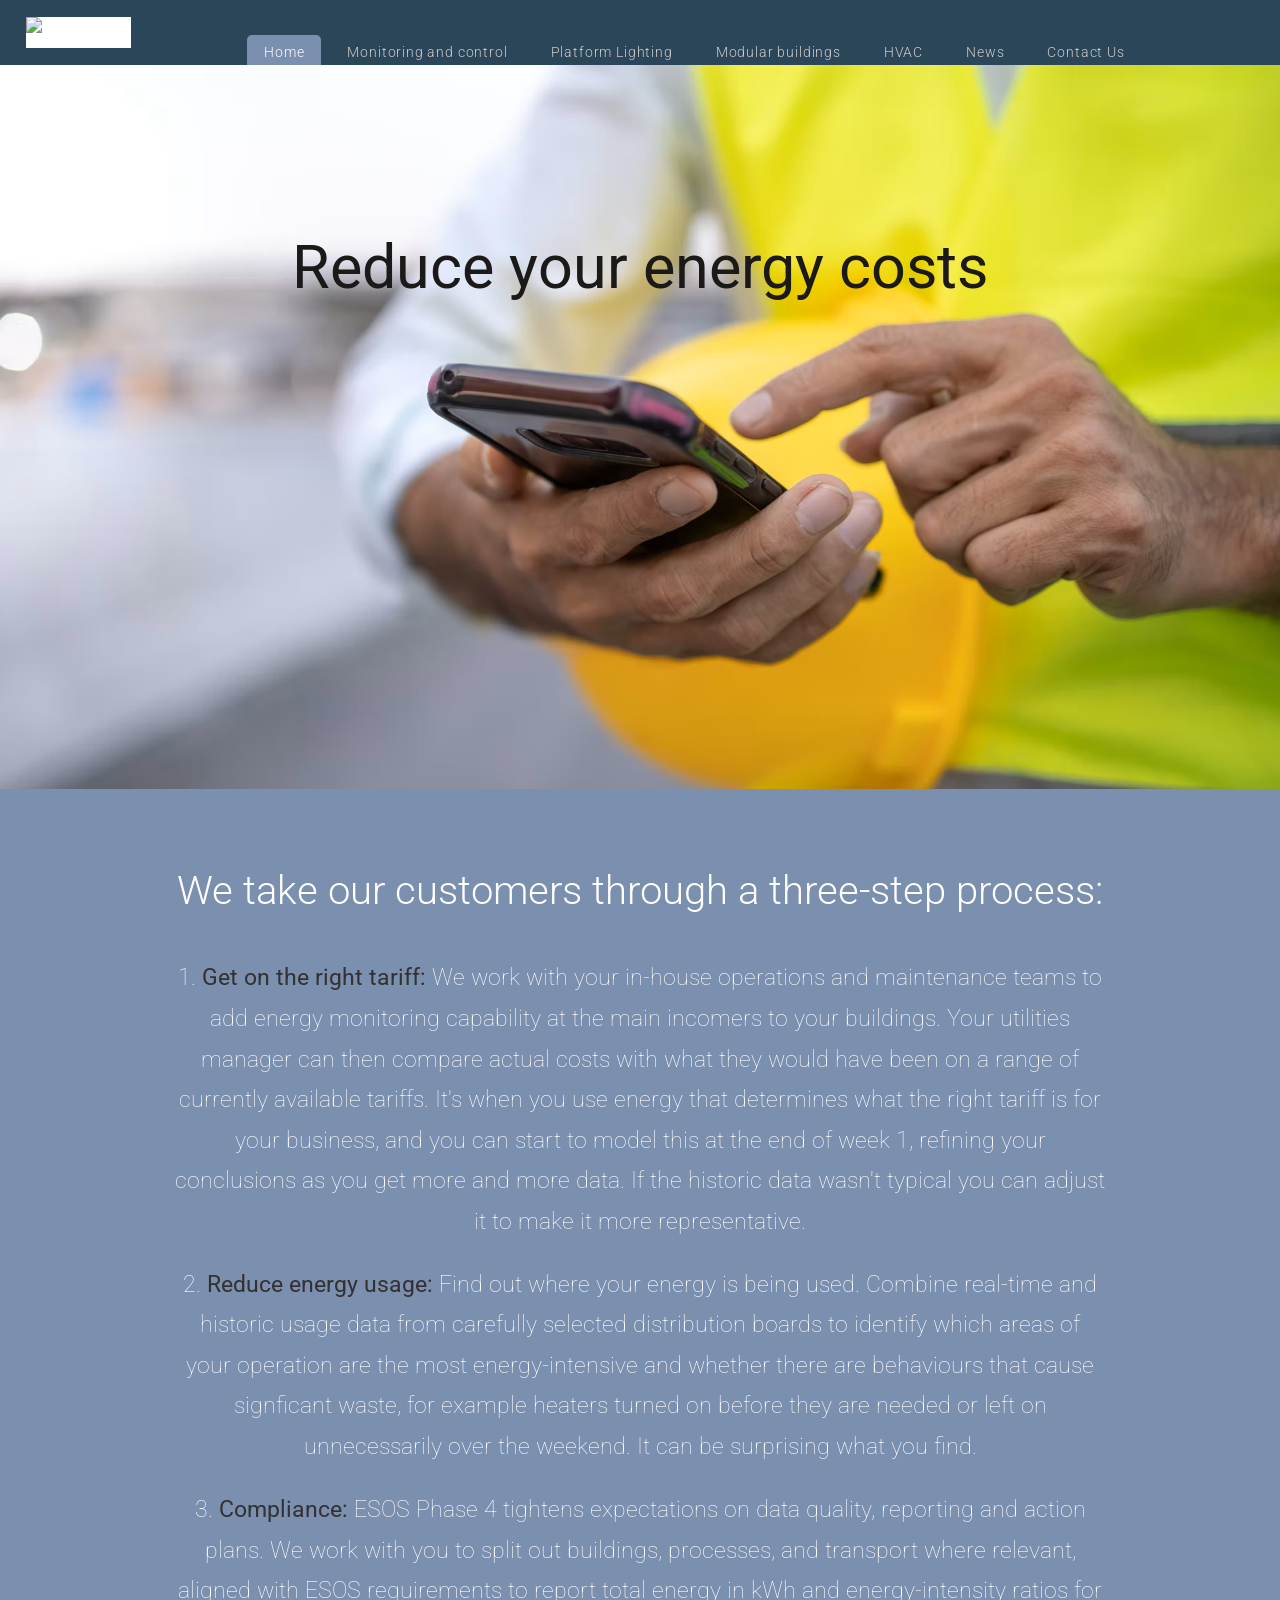
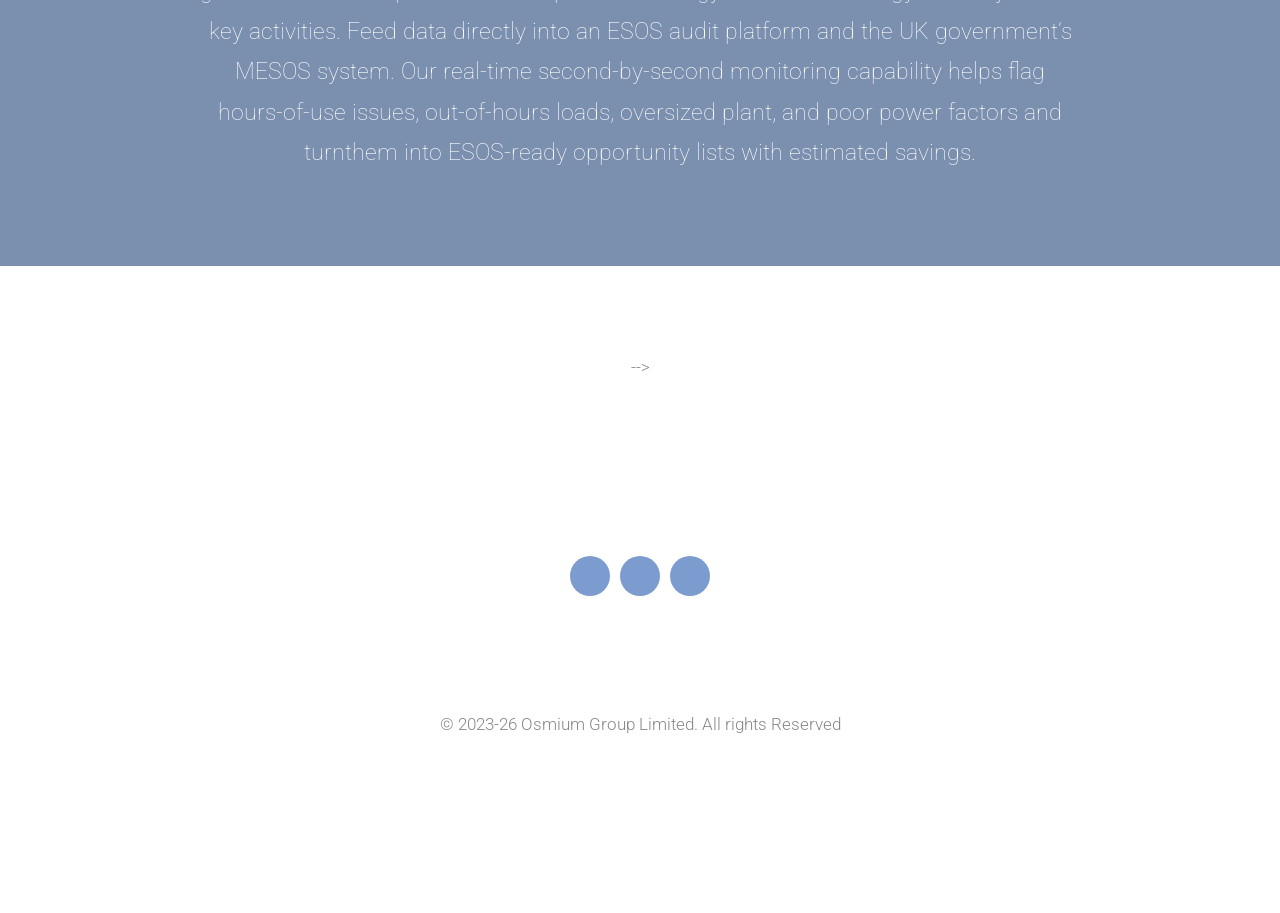
==== commit 193fe0ab: "Improved home page" ====
--- a/index.html
+++ b/index.html
@@ -67,10 +67,10 @@
 							<header>
 								<h2>We take our customers through a three-step process:</h2>
 							</header>
-							<div class="content">
-								<p>(1) Ensure you are on the best tariff by monitoring total energy use. Starts delivering results at the end of week 1</p>
-								<p>(2) Find out where you energy is really going by identifying and monitoring your most energy-intensive circuits</p>
-								<p>(3) Achieve compliance with Esos Phase 4 and alignment with the UK MESOS scheme</p>
+							<div class="content left-align">
+								<p>1. <strong>Get on the right tariff:</strong> We work with your in-house operations and maintenance teams to add energy monitoring capability at the main incomers to your buildings. Your utilities manager can then compare actual costs with what they would have been on a range of currently available tariffs. It's when you use energy that determines what the right tariff is for your business, and you can start to model this at the end of week 1, refining your conclusions as you get more and more data. If the historic data wasn't typical you can adjust it to make it more representative.</p>
+								<p>2. <strong>Reduce energy usage:</strong> Find out where your energy is being used. Combine real-time and historic usage data from carefully selected distribution boards to identify which areas of your operation are the most energy-intensive and whether there are behaviours that cause signficant waste, for example heaters turned on before they are needed or left on unnecessarily over the weekend. It can be surprising what you find.</p>
+								<p>3. <strong>Compliance:</strong> ESOS Phase 4 tightens expectations on data quality, reporting and action plans. We work with you to split out buildings, processes, and transport where relevant, aligned with ESOS requirements to report total energy in kWh and energy‑intensity ratios for key activities. Feed data directly into an ESOS audit platform and the UK government’s MESOS system. Our real-time second-by-second monitoring capability helps flag hours‑of‑use issues, out‑of‑hours loads, oversized plant, and poor power factors and turnthem into ESOS‑ready opportunity lists with estimated savings.</p>
 							</div>
 						</section>
 					</div>
@@ -146,20 +146,7 @@
 				</div>
 
 				<!-- How it works -->
-				<div id="process">
-					<div class="container">
-						<section>
-							<header>
-								<h2>How it works</h2>
-							</header>
-							<div class="content left-align">
-								<p>1. <strong>Get on the right tariff:</strong> We work with your in-house operations and maintenance teams to add energy monitoring capability at the main incomers to your buildings. Your utilities manager can then compare actual costs with what they would have been on a range of currently available tariffs. It's when you use energy that determines what the right tariff is for your business, and you can start to model this at the end of week 1, refining your conclusions as you get more and more data. If the historic data wasn't typical you can adjust it to make it more representative.</p>
-								<p>2. <strong>Reduce energy usage:</strong> Find out where your energy is being used. Combine real-time and historic usage data from carefully selected distribution boards to identify which areas of your operation are the most energy-intensive and whether there are behaviours that cause signficant waste, for example heaters turned on before they are needed or left on unnecessarily over the weekend. It can be surprising what you find.</p>
-								<p>3. <strong>Compliance:</strong> ESOS Phase 4 tightens expectations on data quality, reporting and action plans. We work with you to split out buildings, processes, and transport where relevant, aligned with ESOS requirements to report total energy in kWh and energy‑intensity ratios for key activities. Feed data directly into an ESOS audit platform and the UK government’s MESOS system. Our real-time second-by-second monitoring capability helps flag hours‑of‑use issues, out‑of‑hours loads, oversized plant, and poor power factors and turnthem into ESOS‑ready opportunity lists with estimated savings.</p>
-							</div>
-						</section>
-					</div>
-				</div>
+
 
 			<!-- Staff -->
 
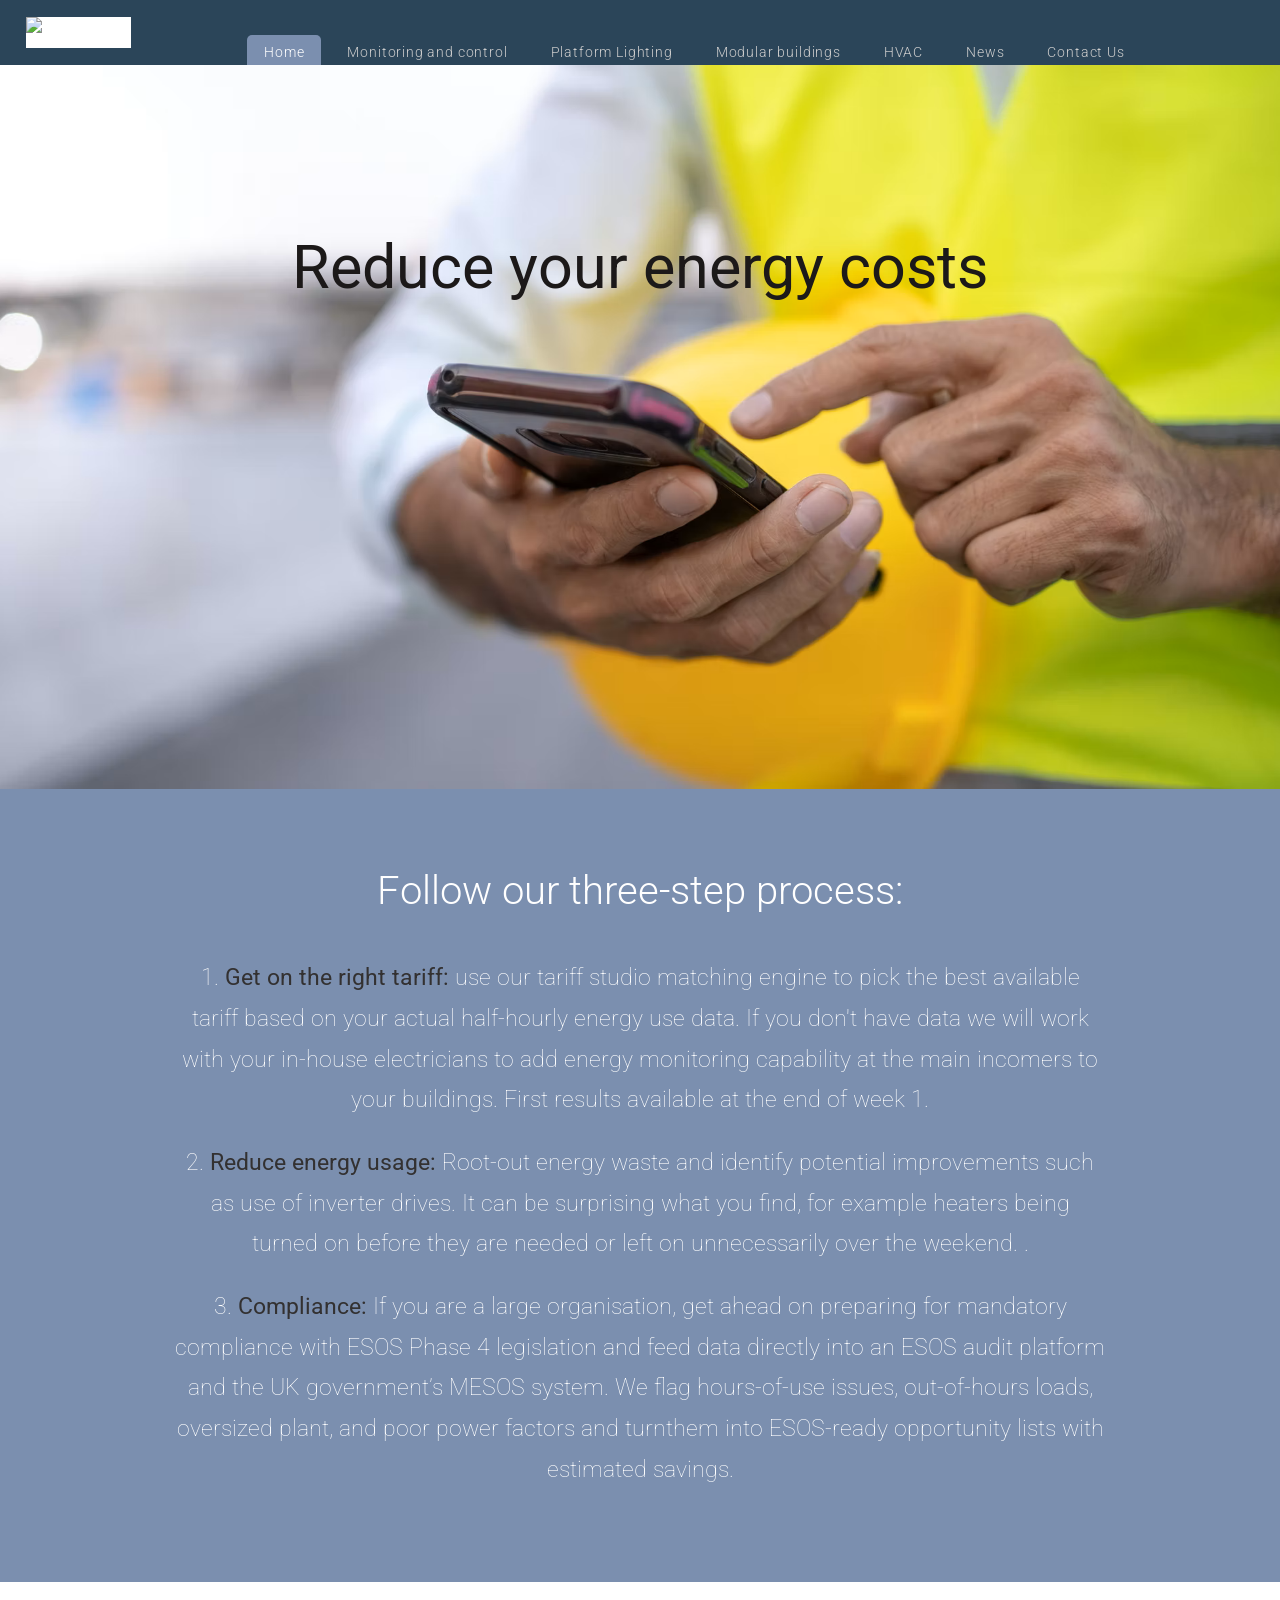
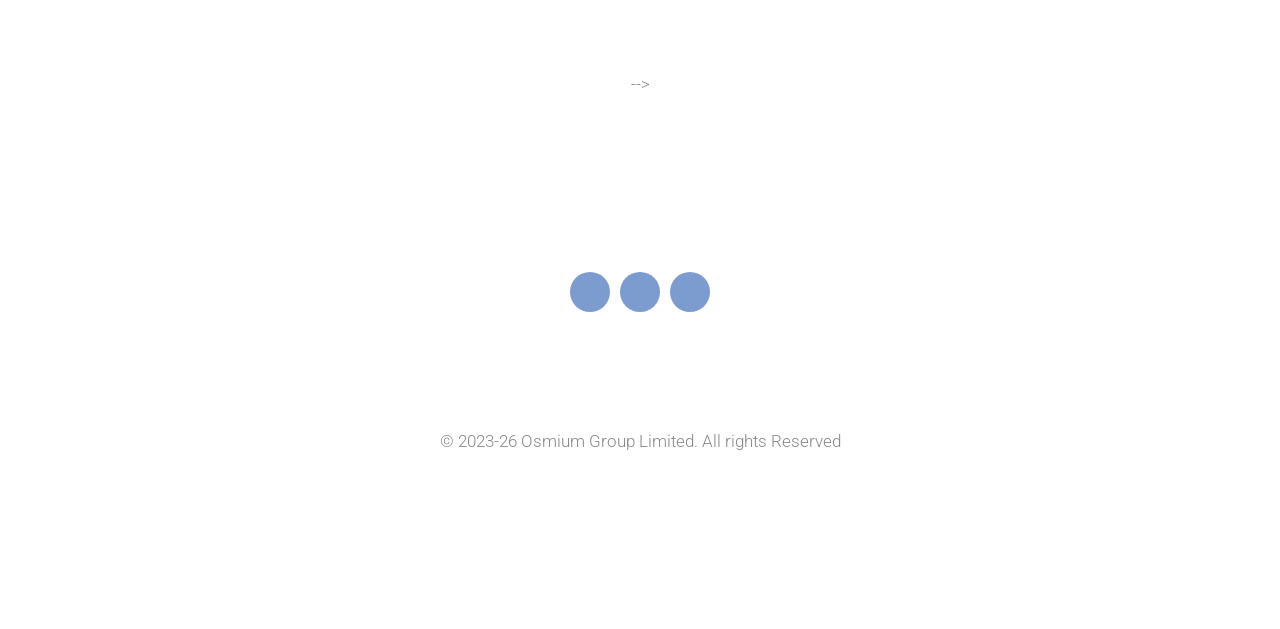
==== commit a7ad8b3c: "more edits to index page" ====
--- a/index.html
+++ b/index.html
@@ -65,12 +65,12 @@
 					<div class="container">
 						<section>
 							<header>
-								<h2>We take our customers through a three-step process:</h2>
+								<h2>Follow our three-step process:</h2>
 							</header>
 							<div class="content left-align">
-								<p>1. <strong>Get on the right tariff:</strong> We work with your in-house operations and maintenance teams to add energy monitoring capability at the main incomers to your buildings. Your utilities manager can then compare actual costs with what they would have been on a range of currently available tariffs. It's when you use energy that determines what the right tariff is for your business, and you can start to model this at the end of week 1, refining your conclusions as you get more and more data. If the historic data wasn't typical you can adjust it to make it more representative.</p>
-								<p>2. <strong>Reduce energy usage:</strong> Find out where your energy is being used. Combine real-time and historic usage data from carefully selected distribution boards to identify which areas of your operation are the most energy-intensive and whether there are behaviours that cause signficant waste, for example heaters turned on before they are needed or left on unnecessarily over the weekend. It can be surprising what you find.</p>
-								<p>3. <strong>Compliance:</strong> ESOS Phase 4 tightens expectations on data quality, reporting and action plans. We work with you to split out buildings, processes, and transport where relevant, aligned with ESOS requirements to report total energy in kWh and energy‑intensity ratios for key activities. Feed data directly into an ESOS audit platform and the UK government’s MESOS system. Our real-time second-by-second monitoring capability helps flag hours‑of‑use issues, out‑of‑hours loads, oversized plant, and poor power factors and turnthem into ESOS‑ready opportunity lists with estimated savings.</p>
+								<p>1. <strong>Get on the right tariff:</strong> use our tariff studio matching engine to pick the best available tariff based on your actual half-hourly energy use data. If you don't have data we will work with your in-house electricians to add energy monitoring capability at the main incomers to your buildings. First results available at the end of week 1.</p>
+								<p>2. <strong>Reduce energy usage:</strong> Root-out energy waste and identify potential improvements such as use of inverter drives. It can be surprising what you find, for example heaters being turned on before they are needed or left on unnecessarily over the weekend. .</p>
+								<p>3. <strong>Compliance:</strong> If you are a large organisation, get ahead on preparing for mandatory compliance with ESOS Phase 4 legislation and feed data directly into an ESOS audit platform and the UK government’s MESOS system. We flag hours‑of‑use issues, out‑of‑hours loads, oversized plant, and poor power factors and turnthem into ESOS‑ready opportunity lists with estimated savings.</p>
 							</div>
 						</section>
 					</div>
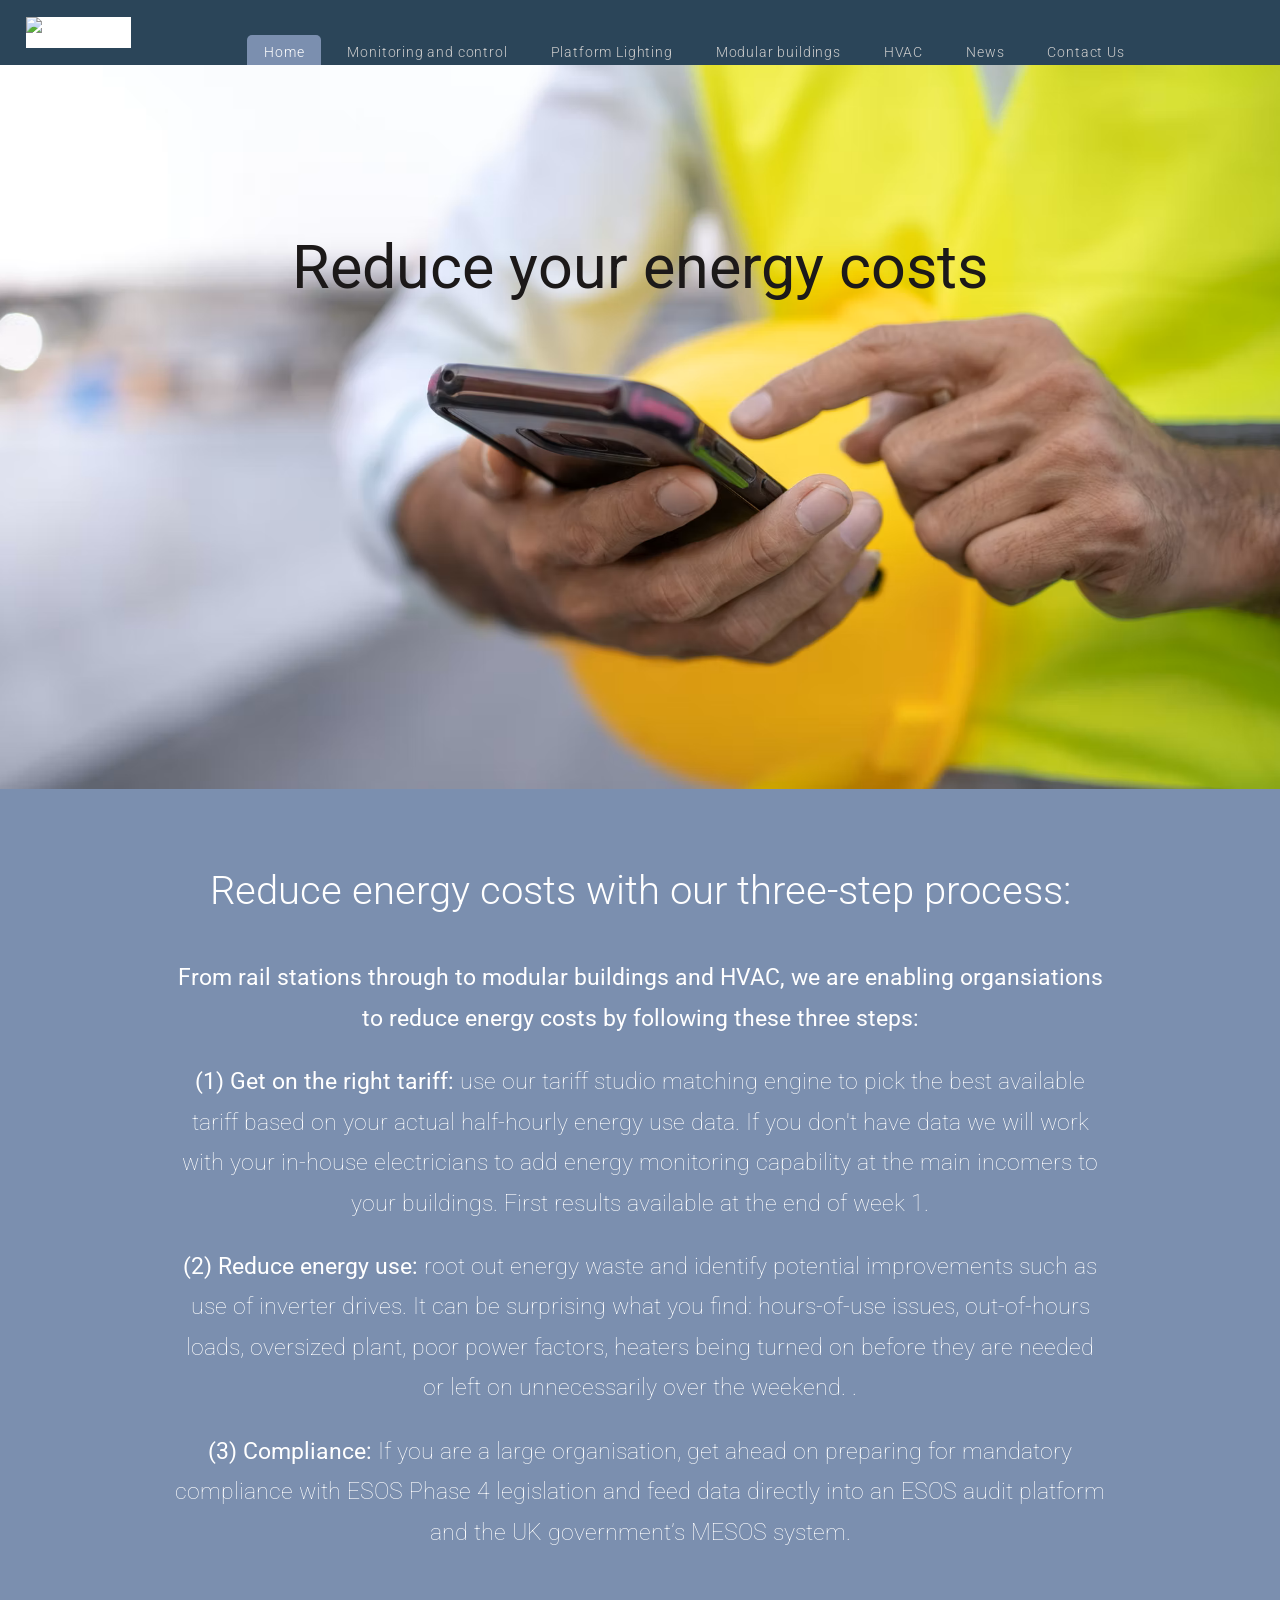
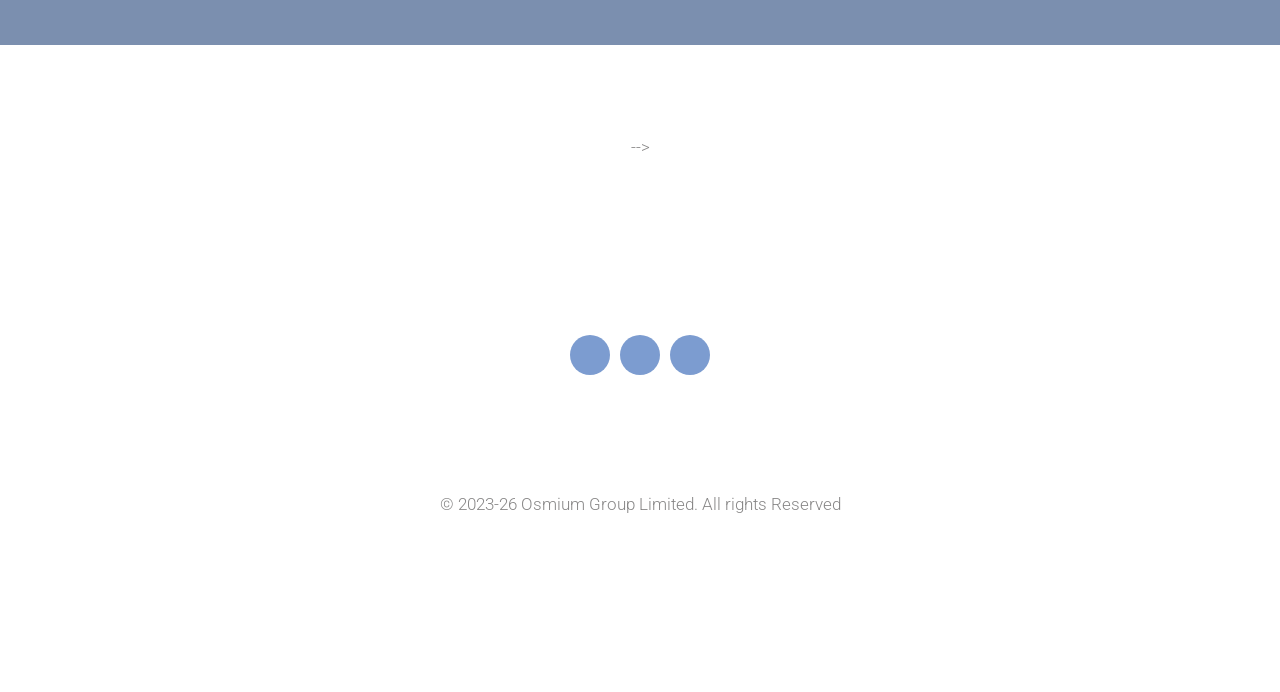
==== commit f43bb515: "more changes to index" ====
--- a/index.html
+++ b/index.html
@@ -65,12 +65,13 @@
 					<div class="container">
 						<section>
 							<header>
-								<h2>Follow our three-step process:</h2>
+								<h2>Reduce energy costs with our three-step process:</h2>
 							</header>
 							<div class="content left-align">
-								<p>1. <strong>Get on the right tariff:</strong> use our tariff studio matching engine to pick the best available tariff based on your actual half-hourly energy use data. If you don't have data we will work with your in-house electricians to add energy monitoring capability at the main incomers to your buildings. First results available at the end of week 1.</p>
-								<p>2. <strong>Reduce energy usage:</strong> Root-out energy waste and identify potential improvements such as use of inverter drives. It can be surprising what you find, for example heaters being turned on before they are needed or left on unnecessarily over the weekend. .</p>
-								<p>3. <strong>Compliance:</strong> If you are a large organisation, get ahead on preparing for mandatory compliance with ESOS Phase 4 legislation and feed data directly into an ESOS audit platform and the UK government’s MESOS system. We flag hours‑of‑use issues, out‑of‑hours loads, oversized plant, and poor power factors and turnthem into ESOS‑ready opportunity lists with estimated savings.</p>
+								<p style="color:white;"> <b style="color:white;">From rail stations through to modular buildings and HVAC, we are enabling organsiations to reduce energy costs by following these three steps:</b></p>
+								<p style="color:white;"> <b style="color:white;">(1) Get on the right tariff:</b> use our tariff studio matching engine to pick the best available tariff based on your actual half-hourly energy use data. If you don't have data we will work with your in-house electricians to add energy monitoring capability at the main incomers to your buildings. First results available at the end of week 1.</p>
+								<p style="color:white;"> <b style="color:white;">(2) Reduce energy use:</b> root out energy waste and identify potential improvements such as use of inverter drives. It can be surprising what you find: hours‑of‑use issues, out‑of‑hours loads, oversized plant, poor power factors, heaters being turned on before they are needed or left on unnecessarily over the weekend. .</p>
+								<p style="color:white;"> <b style="color:white;">(3) Compliance:</b> If you are a large organisation, get ahead on preparing for mandatory compliance with ESOS Phase 4 legislation and feed data directly into an ESOS audit platform and the UK government’s MESOS system.</p>
 							</div>
 						</section>
 					</div>
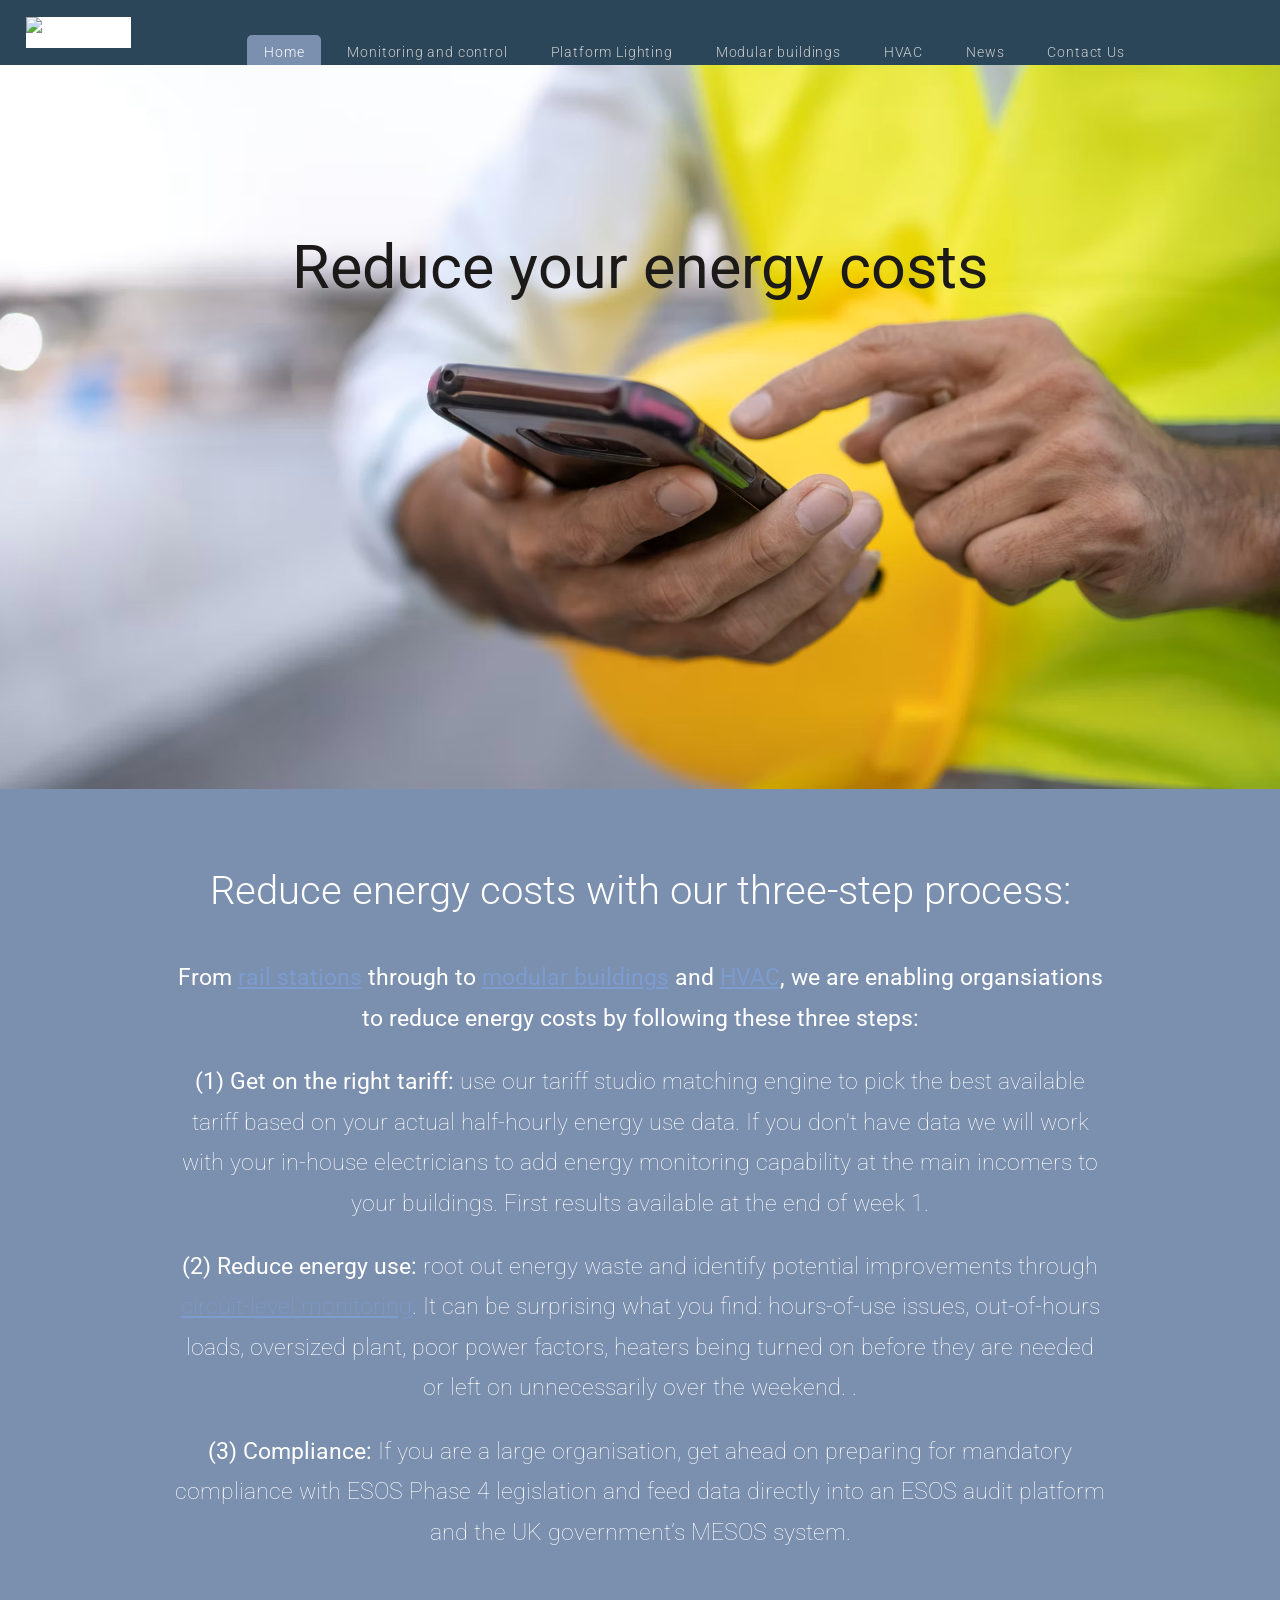
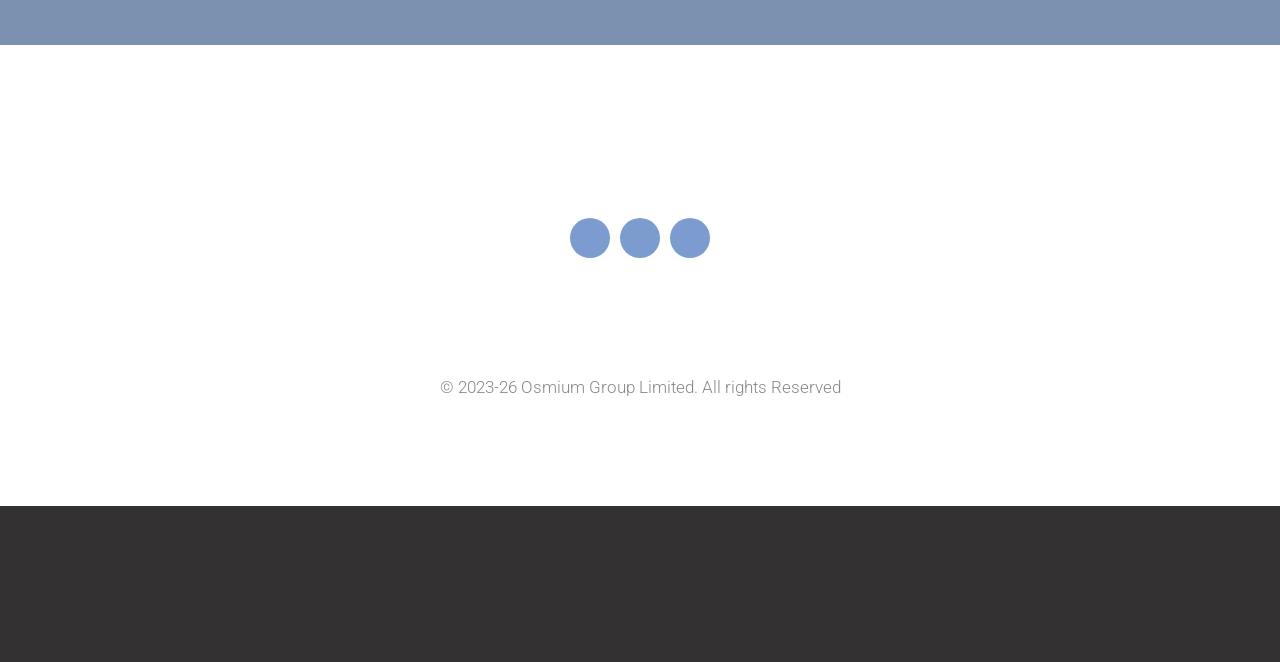
==== commit 0d1874c6: "inserted hyperlinks in home page" ====
--- a/index.html
+++ b/index.html
@@ -68,9 +68,9 @@
 								<h2>Reduce energy costs with our three-step process:</h2>
 							</header>
 							<div class="content left-align">
-								<p style="color:white;"> <b style="color:white;">From rail stations through to modular buildings and HVAC, we are enabling organsiations to reduce energy costs by following these three steps:</b></p>
+								<p style="color:white;"> <b style="color:white;">From <a href="https://osmium.app/platform-lighting">rail stations</a> through to <a href="https://osmium.app/modular-buildings">modular buildings</a> and <a href="https://osmium.app/compressors">HVAC</a>, we are enabling organsiations to reduce energy costs by following these three steps:</b></p>
 								<p style="color:white;"> <b style="color:white;">(1) Get on the right tariff:</b> use our tariff studio matching engine to pick the best available tariff based on your actual half-hourly energy use data. If you don't have data we will work with your in-house electricians to add energy monitoring capability at the main incomers to your buildings. First results available at the end of week 1.</p>
-								<p style="color:white;"> <b style="color:white;">(2) Reduce energy use:</b> root out energy waste and identify potential improvements such as use of inverter drives. It can be surprising what you find: hours‑of‑use issues, out‑of‑hours loads, oversized plant, poor power factors, heaters being turned on before they are needed or left on unnecessarily over the weekend. .</p>
+								<p style="color:white;"> <b style="color:white;">(2) Reduce energy use:</b> root out energy waste and identify potential improvements through <a href="https://osmium.app/energy-monitoring">circuit-level monitoring</a>. It can be surprising what you find: hours‑of‑use issues, out‑of‑hours loads, oversized plant, poor power factors, heaters being turned on before they are needed or left on unnecessarily over the weekend. .</p>
 								<p style="color:white;"> <b style="color:white;">(3) Compliance:</b> If you are a large organisation, get ahead on preparing for mandatory compliance with ESOS Phase 4 legislation and feed data directly into an ESOS audit platform and the UK government’s MESOS system.</p>
 							</div>
 						</section>
@@ -80,66 +80,22 @@
 			<!-- Main -->
 				<div id="main">
 					<div class="container">
-						<!--
-						<header>
-							<h2>Why choose Osmium?</h2>
-						</header>
-						<br /> -->
 
-						<!-- Row #1 -->
 
-						<!--
 
-							<ul class="featured">
-								<li>
-									<span class="pennant"><span class="icon solid fa-flag"></span></span>
-									<h3>Reduce site visits</h3>
-									<p>Unnecessary trips to remote locations waste time and money. Osmium lets you diagnose and fix issues without leaving your desk.</p>
-									<p><a href="#">Read more...</a></p>
-								</li>
-								<li>
-									<span class="pennant"><span class="icon solid fa-user"></span></span>
-									<h3>Minimise downtime</h3>
-									<p>Catch problems early with real-time alerts and remote controls, so your operations stay running smoothly.</p>
-									<p><a href="#">Read more...</a></p>
-								</li>
-								<li>
-									<span class="pennant"><span class="icon solid fa-inbox"></span></span>
-									<h3>Extend asset life</h3>
-									<p>Continuous monitoring helps you identify inefficiencies, optimise performance, and maximise the lifespan of equipment.</p>
-									<p><a href="#">Read more...</a></p>
-								</li>
-								<li>
-									<span class="pennant"><span class="icon solid fa-road"></span></span>
-									<h3>Easy to deploy</h3>
-									<p>Start small with a pilot, then scale up as your needs grow — Osmium is modular and works with your existing systems.</p>
-									<p><a href="#">Read more...</a></p>
-								</li>
-								<!-- <li>
-									<span class="pennant"><span class="icon solid fa-tag"></span></span>
-									<h3>Lorem Ipsum</h3>
-									<p>Praesent dapibus, neque id cursus faucibus, tortor neque egestas augue vulputate.</p>
-								</li>
-								<li>
-									<span class="pennant"><span class="icon solid fa-cloud"></span></span>
-									<h3>Lorem Ipsum</h3>
-									<p>Praesent dapibus, neque id cursus faucibus, tortor neque egestas augue vulputate.</p>
-								</li>
-								<li>
-									<span class="pennant"><span class="icon solid fa-bell"></span></span>
-									<h3>Lorem Ipsum</h3>
-									<p>Praesent dapibus, neque id cursus faucibus, tortor neque egestas augue vulputate.</p>
-								</li>
-								<li>
-									<span class="pennant"><span class="icon solid fa-bullhorn"></span></span>
-									<h3>Lorem Ipsum</h3>
-									<p>Praesent dapibus, neque id cursus faucibus, tortor neque egestas augue vulputate.</p>
-								</li> -->
-							</ul>
-						-->
-						<!--<ul class="actions special">
-							<li><a href="#contact" class="button alt">Book a demo now</a></li>
-						</ul>..>
+						<!-- Social -->
+							<section>
+								<ul class="social">
+									<li><a href="#" class="icon brands fa-facebook-f"><span>Facebook</span></a></li>
+									<li><a href="#" class="icon brands fa-twitter"><span>Twitter</span></a></li>
+									<li><a href="#" class="icon brands fa-linkedin"><span>Linkedin</span></a></li>
+								</ul>
+							</section>
+
+						<!-- Copyright -->
+							<div class="copyright">
+								&copy; 2023-26 Osmium Group Limited. All rights Reserved
+							</div>
 
 						
 
@@ -165,19 +121,6 @@
 						<!-- Lists -->
 
 
-						<!-- Social -->
-							<section>
-								<ul class="social">
-									<li><a href="#" class="icon brands fa-facebook-f"><span>Facebook</span></a></li>
-									<li><a href="#" class="icon brands fa-twitter"><span>Twitter</span></a></li>
-									<li><a href="#" class="icon brands fa-linkedin"><span>Linkedin</span></a></li>
-								</ul>
-							</section>
-
-						<!-- Copyright -->
-							<div class="copyright">
-								&copy; 2023-26 Osmium Group Limited. All rights Reserved
-							</div>
 
 					</div>
 				</section>
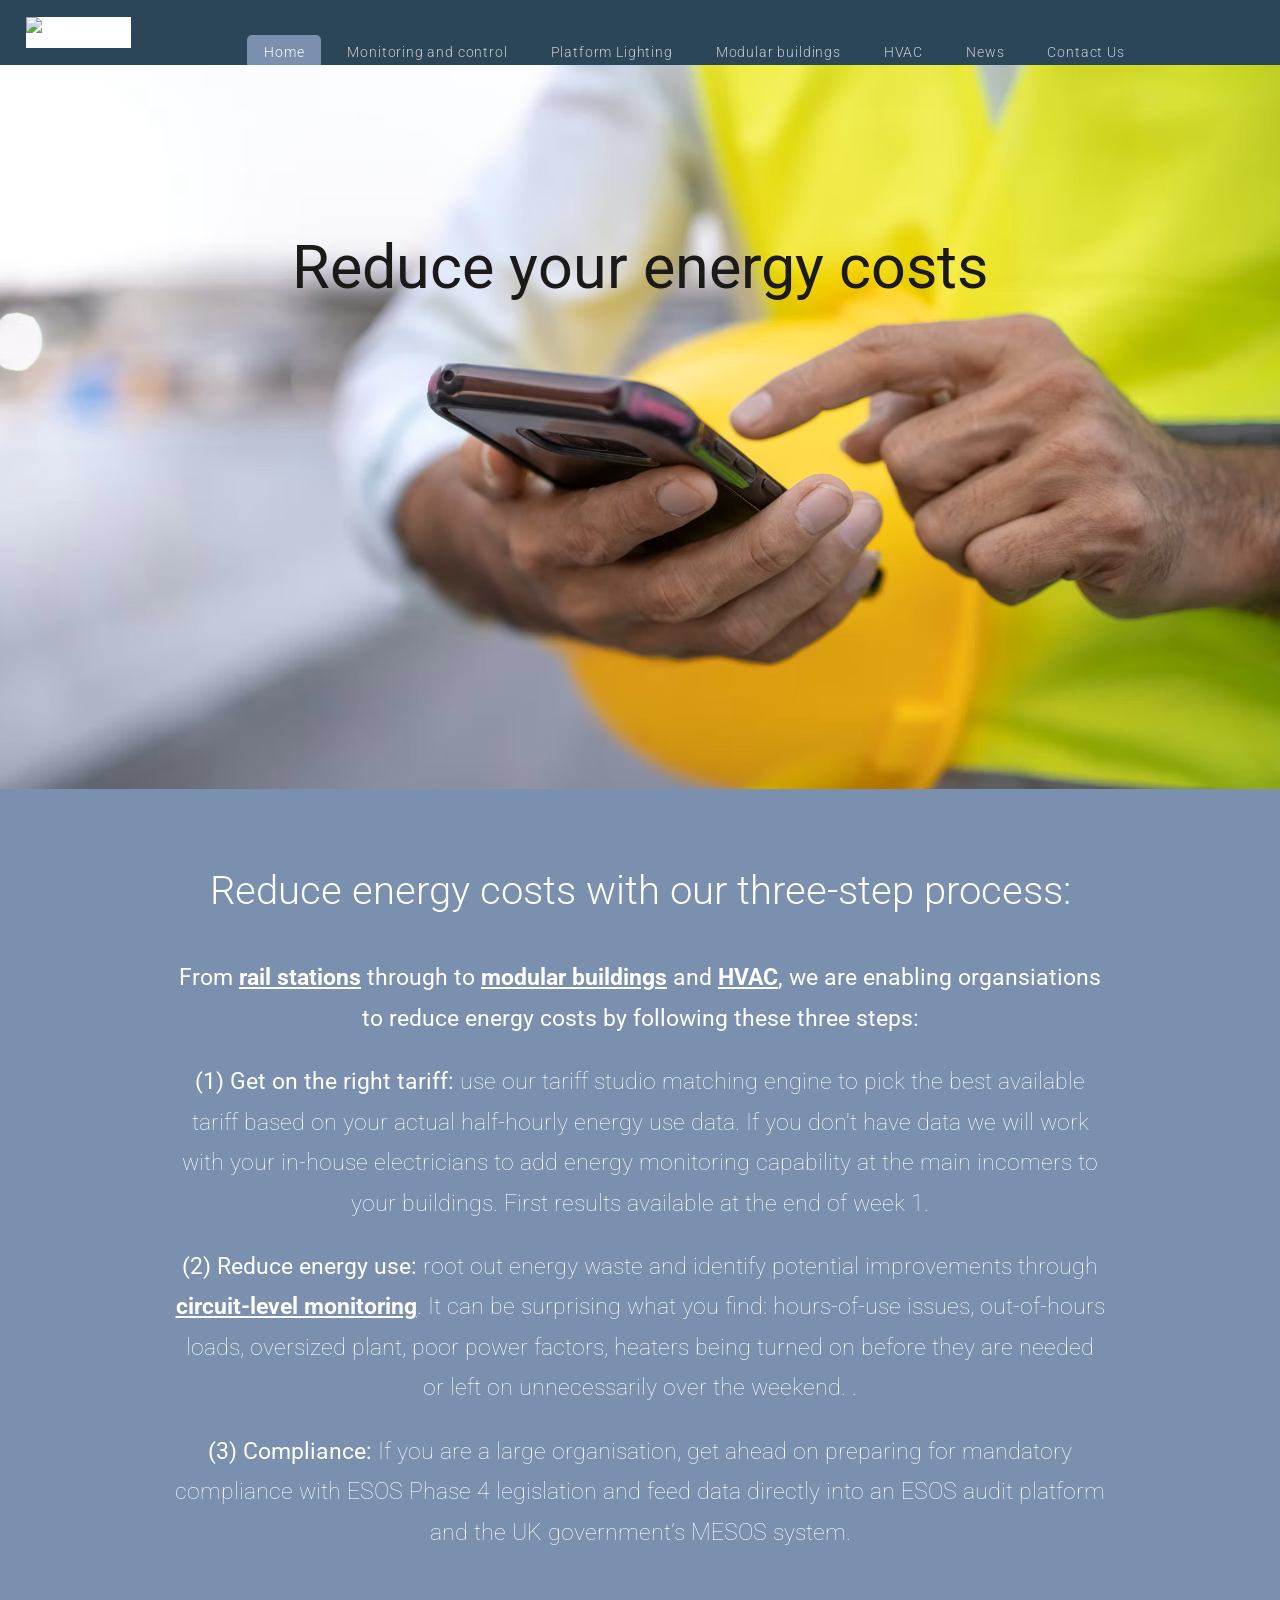
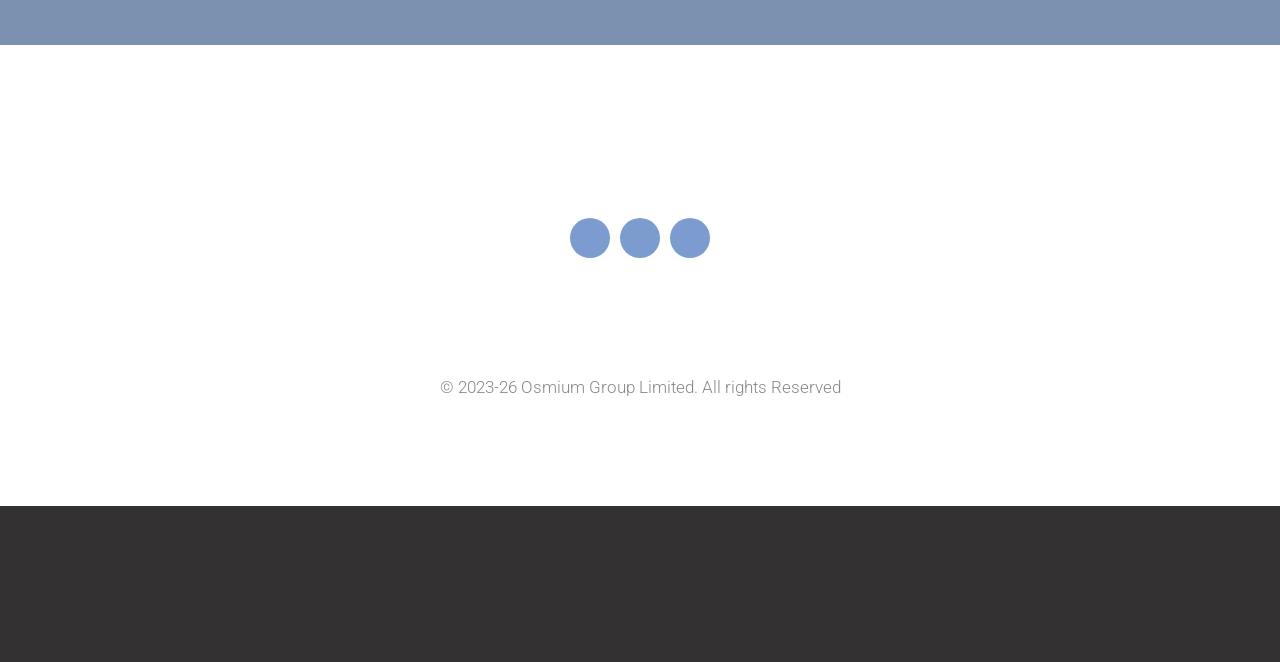
==== commit 7a97509e: "Make hyperlinks white" ====
--- a/index.html
+++ b/index.html
@@ -67,7 +67,7 @@
 							<header>
 								<h2>Reduce energy costs with our three-step process:</h2>
 							</header>
-							<div class="content left-align">
+							<div class="content left-align blue-block">
 								<p style="color:white;"> <b style="color:white;">From <a href="https://osmium.app/platform-lighting">rail stations</a> through to <a href="https://osmium.app/modular-buildings">modular buildings</a> and <a href="https://osmium.app/compressors">HVAC</a>, we are enabling organsiations to reduce energy costs by following these three steps:</b></p>
 								<p style="color:white;"> <b style="color:white;">(1) Get on the right tariff:</b> use our tariff studio matching engine to pick the best available tariff based on your actual half-hourly energy use data. If you don't have data we will work with your in-house electricians to add energy monitoring capability at the main incomers to your buildings. First results available at the end of week 1.</p>
 								<p style="color:white;"> <b style="color:white;">(2) Reduce energy use:</b> root out energy waste and identify potential improvements through <a href="https://osmium.app/energy-monitoring">circuit-level monitoring</a>. It can be surprising what you find: hours‑of‑use issues, out‑of‑hours loads, oversized plant, poor power factors, heaters being turned on before they are needed or left on unnecessarily over the weekend. .</p>
--- a/assets/css/main.css
+++ b/assets/css/main.css
@@ -3218,4 +3218,11 @@
 
 	.centred-text {
 		text-align: center;
+	}
+
+	.blue-block {
+		a {
+			color: #fff;
+			font-weight: bold;
+		}
 	}
